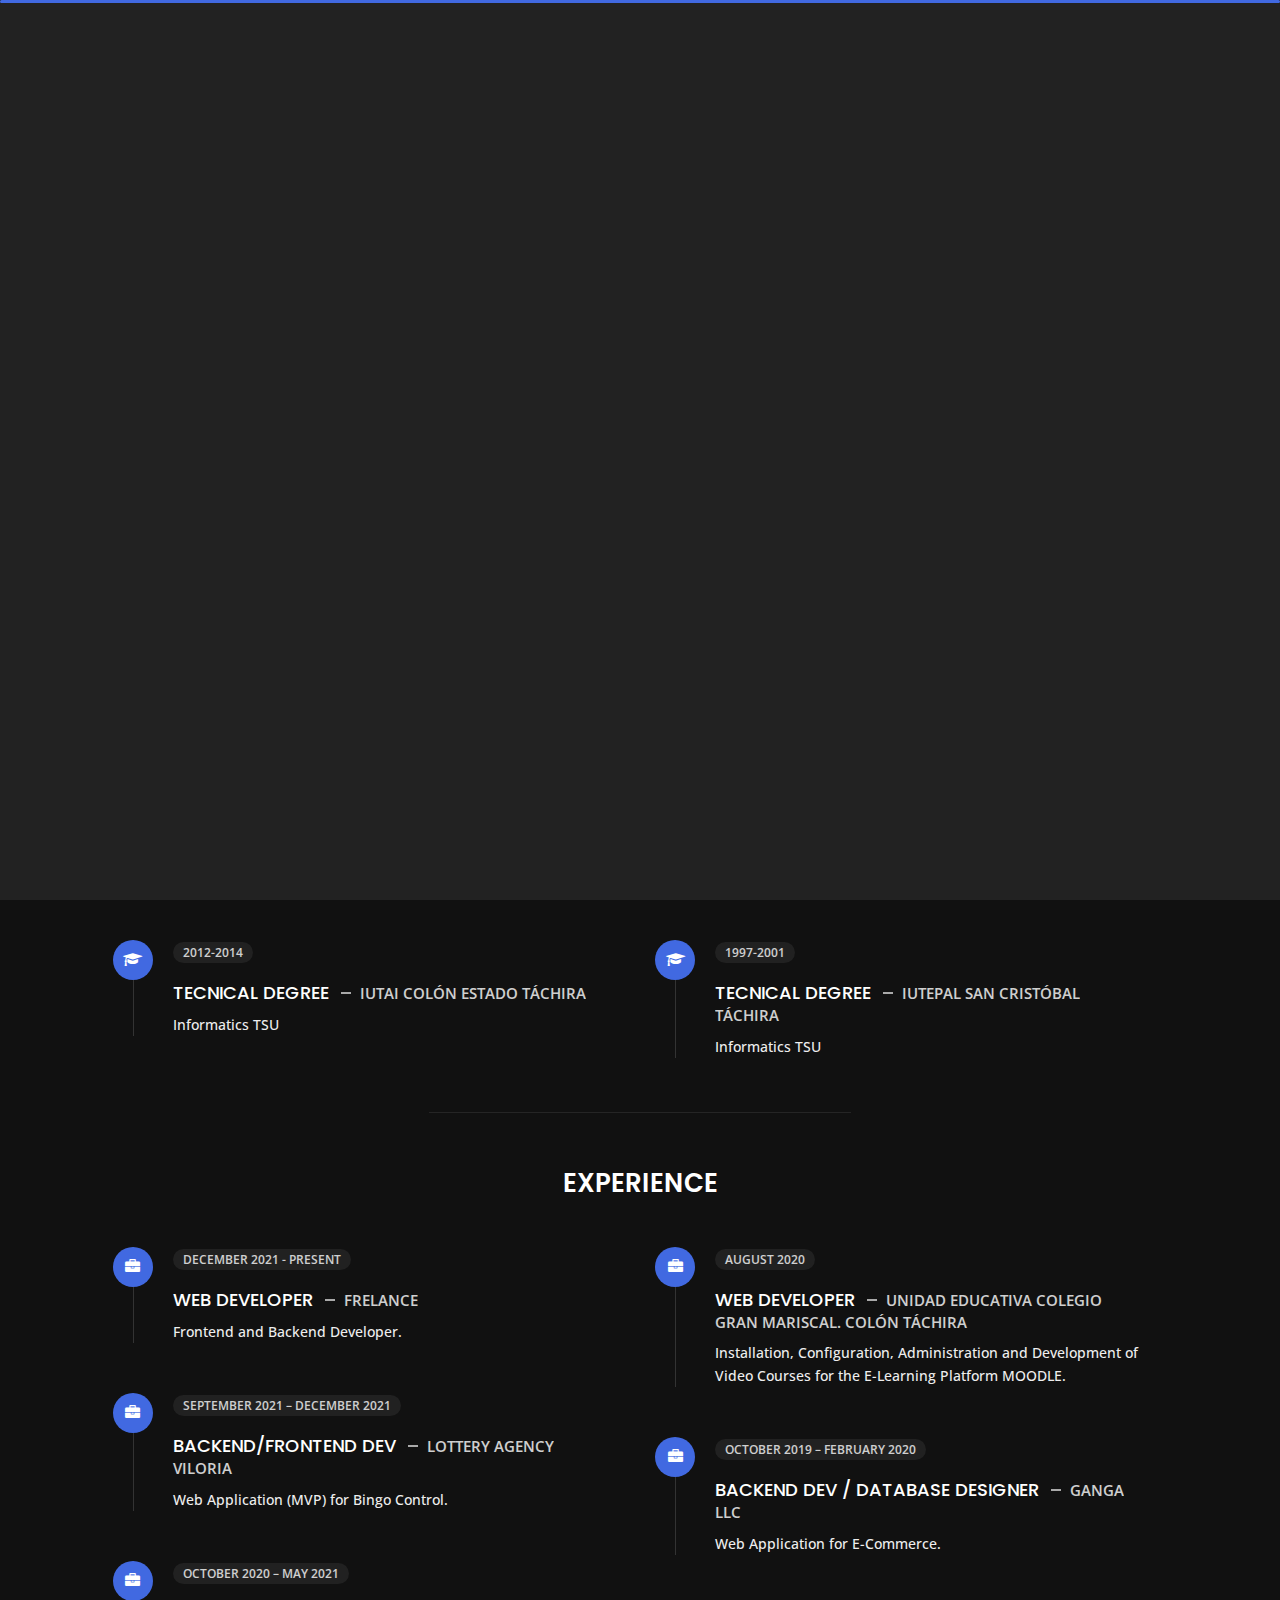
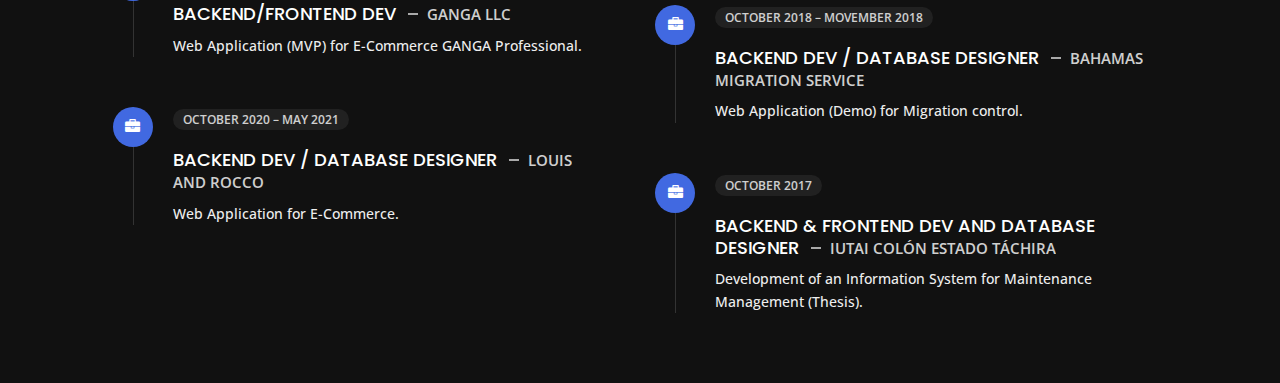
==== about.html @ 2b56df0b "added skills.html" ====
<!DOCTYPE html>
<html lang="en">
  <head>
    <meta charset="utf-8" />
    <title>About Personal Portfolio</title>
    <meta name="viewport" content="width=device-width, initial-scale=1" />

    <!-- Template Google Fonts -->
    <link
      href="https://fonts.googleapis.com/css?family=Poppins:400,400i,500,500i,600,600i,700,700i,800,800i,900,900i"
      rel="stylesheet"
    />
    <link
      href="https://fonts.googleapis.com/css?family=Open+Sans:300,400,400i,600,600i,700"
      rel="stylesheet"
    />

    <!-- Template CSS Files -->
    <link href="css/bootstrap.min.css" rel="stylesheet" />
    <link href="css/preloader.min.css" rel="stylesheet" />
    <link href="css/circle.css" rel="stylesheet" />
    <link href="css/font-awesome.min.css" rel="stylesheet" />
    <link href="css/fm.revealator.jquery.min.css" rel="stylesheet" />
    <link href="css/style.css" rel="stylesheet" />

    <!-- CSS Skin File -->
    <link href="css/skins/blue.css" rel="stylesheet" />

    <!-- Modernizr JS File -->
    <script src="js/modernizr.custom.js"></script>
  </head>

  <body class="about">
    <!-- Header Starts -->
    <header class="header" id="navbar-collapse-toggle">
      <!-- Fixed Navigation Starts -->
      <ul
        class="icon-menu d-none d-lg-block revealator-slideup revealator-once revealator-delay1"
      >
        <li class="icon-box">
          <i class="fa fa-home"></i>
          <a href="index.html">
            <h2>Home</h2>
          </a>
        </li>
        <li class="icon-box active">
          <i class="fa fa-user"></i>
          <a href="about.html">
            <h2>About</h2>
          </a>
        </li>
        <li class="icon-box">
          <i class="fa fa-wrench"></i>
          <a href="/skills.html">
            <h2>Skills</h2>
          </a>
        </li>
        <li class="icon-box">
          <i class="fa fa-briefcase"></i>
          <a href="portfolio.html">
            <h2>Portfolio</h2>
          </a>
        </li>
        <li class="icon-box">
          <i class="fa fa-envelope-open"></i>
          <a href="contact.html">
            <h2>Contact</h2>
          </a>
        </li>
      </ul>
      <!-- Fixed Navigation Ends -->

      <!-- Mobile Menu Starts -->
      <nav role="navigation" class="d-block d-lg-none">
        <div id="menuToggle">
          <input type="checkbox" />
          <span></span>
          <span></span>
          <span></span>
          <ul class="list-unstyled" id="menu">
            <li>
              <a href="index.html"
                ><i class="fa fa-home"></i><span>Home</span></a
              >
            </li>
            <li class="active">
              <a href="about.html"
                ><i class="fa fa-user"></i><span>About</span></a
              >
            </li>
            <li>
              <a href="portfolio.html"
                ><i class="fa fa-folder-open"></i><span>Portfolio</span></a
              >
            </li>
            <li>
              <a href="contact.html"
                ><i class="fa fa-envelope-open"></i><span>Contact</span></a
              >
            </li>
          </ul>
        </div>
      </nav>
      <!-- Mobile Menu Ends -->
    </header>
    <!-- Header Ends -->

    <!-- Page Title Starts -->
    <section
      class="title-section text-left text-sm-center revealator-slideup revealator-once revealator-delay1"
    >
      <h1>ABOUT <span>ME</span></h1>
      <span class="title-bg">Resume</span>
    </section>
    <!-- Page Title Ends -->

    <!-- Main Content Starts -->
    <section
      class="main-content revealator-slideup revealator-once revealator-delay1"
    >
      <div class="container">
        <div class="row">
          <!-- Personal Info Starts -->
          <div class="col-12 col-lg-5 col-xl-6">
            <div class="row">
              <div class="col-12">
                <h3 class="text-uppercase custom-title mb-0 ft-wt-600">
                  personal info
                </h3>
              </div>
              <div class="col-12 d-block d-sm-none">
                <img
                  src="img/img-mobile.jpg"
                  class="img-fluid main-img-mobile"
                  alt="my picture"
                />
              </div>
              <div class="col-6">
                <ul class="about-list list-unstyled open-sans-font">
                  <li>
                    <span class="title">first name :</span>
                    <span
                      class="value d-block d-sm-inline-block d-lg-block d-xl-inline-block"
                      >Nelson</span
                    >
                  </li>
                  <li>
                    <span class="title">last name :</span>
                    <span
                      class="value d-block d-sm-inline-block d-lg-block d-xl-inline-block"
                      >Cadenas</span
                    >
                  </li>
                  <li>
                    <span class="title">Age :</span>
                    <span
                      class="value d-block d-sm-inline-block d-lg-block d-xl-inline-block"
                      >43 Years</span
                    >
                  </li>
                  <li>
                    <span class="title">Nationality :</span>
                    <span
                      class="value d-block d-sm-inline-block d-lg-block d-xl-inline-block"
                      >Venezuelan</span
                    >
                  </li>
                  <li>
                    <span class="title">Freelance :</span>
                    <span
                      class="value d-block d-sm-inline-block d-lg-block d-xl-inline-block"
                      >Available</span
                    >
                  </li>
                </ul>
              </div>
              <div class="col-6">
                <ul class="about-list list-unstyled open-sans-font">
                  <li>
                    <span class="title">Address :</span>
                    <span
                      class="value d-block d-sm-inline-block d-lg-block d-xl-inline-block"
                      >Colón Táchira</span
                    >
                  </li>
                  <li>
                    <span class="title">phone :</span>
                    <span
                      class="value d-block d-sm-inline-block d-lg-block d-xl-inline-block"
                      >+584247728665</span
                    >
                  </li>
                  <li>
                    <span class="title">Email :</span>
                    <span
                      class="value d-block d-sm-inline-block d-lg-block d-xl-inline-block"
                      >nca1478@gmail.com</span
                    >
                  </li>
                  <li>
                    <span class="title">Whatsapp :</span>
                    <span
                      class="value d-block d-sm-inline-block d-lg-block d-xl-inline-block"
                    >
                      <a href="https://wa.me/584247728665" target="_blank"
                        >My number</a
                      >
                    </span>
                  </li>
                  <li>
                    <span class="title">languages :</span>
                    <span
                      class="value d-block d-sm-inline-block d-lg-block d-xl-inline-block"
                      >Spanish, English</span
                    >
                  </li>
                </ul>
              </div>
              <div class="col-12 mt-3">
                <a href="#" class="btn btn-download">Download CV</a>
              </div>
            </div>
          </div>
          <!-- Personal Info Ends -->

          <!-- Boxes Starts -->
          <div class="col-12 col-lg-7 col-xl-6 mt-5 mt-lg-0">
            <div class="row">
              <div class="col-6">
                <div class="box-stats with-margin">
                  <h3 class="poppins-font position-relative">4</h3>
                  <p
                    class="open-sans-font m-0 position-relative text-uppercase"
                  >
                    years of <span class="d-block">experience</span>
                  </p>
                </div>
              </div>
              <div class="col-6">
                <div class="box-stats with-margin">
                  <h3 class="poppins-font position-relative">7</h3>
                  <p
                    class="open-sans-font m-0 position-relative text-uppercase"
                  >
                    completed <span class="d-block">projects</span>
                  </p>
                </div>
              </div>
              <div class="col-6">
                <div class="box-stats">
                  <h3 class="poppins-font position-relative">6</h3>
                  <p
                    class="open-sans-font m-0 position-relative text-uppercase"
                  >
                    Happy<span class="d-block">customers</span>
                  </p>
                </div>
              </div>
              <div class="col-6">
                <div class="box-stats">
                  <h3 class="poppins-font position-relative">19</h3>
                  <p
                    class="open-sans-font m-0 position-relative text-uppercase"
                  >
                    approved <span class="d-block">courses</span>
                  </p>
                </div>
              </div>
            </div>
          </div>
          <!-- Boxes Ends -->
        </div>

        <hr class="separator" />

        <!-- Education Starts -->
        <div class="row">
          <div class="col-12">
            <h3
              class="text-uppercase pb-5 mb-0 text-left text-sm-center custom-title ft-wt-600"
            >
              Education
            </h3>
          </div>
          <div class="col-lg-6 m-15px-tb">
            <div class="resume-box">
              <ul>
                <li>
                  <div class="icon">
                    <i class="fa fa-graduation-cap"></i>
                  </div>
                  <span class="time open-sans-font text-uppercase"
                    >2015-2017</span
                  >
                  <h5 class="poppins-font text-uppercase">
                    Engineering Degree
                    <span class="place open-sans-font"
                      >IUTAI Colón Estado Táchira</span
                    >
                  </h5>
                  <p class="open-sans-font">Informatics Engineer</p>
                </li>
                <li>
                  <div class="icon">
                    <i class="fa fa-graduation-cap"></i>
                  </div>
                  <span class="time open-sans-font text-uppercase"
                    >2012-2014</span
                  >
                  <h5 class="poppins-font text-uppercase">
                    Tecnical Degree
                    <span class="place open-sans-font"
                      >IUTAI Colón Estado Táchira</span
                    >
                  </h5>
                  <p class="open-sans-font">Informatics TSU</p>
                </li>
              </ul>
            </div>
          </div>
          <div class="col-lg-6 m-15px-tb">
            <div class="resume-box">
              <ul>
                <li>
                  <div class="icon">
                    <i class="fa fa-briefcase"></i>
                  </div>
                  <span class="time open-sans-font text-uppercase"
                    >2002 - 2004</span
                  >
                  <h5 class="poppins-font text-uppercase">
                    Engineering Degree
                    <span class="place open-sans-font"
                      >Universidad Nacional Abierta. San Cristóbal</span
                    >
                  </h5>
                  <p class="open-sans-font">4 semesters approved</p>
                </li>
                <li>
                  <div class="icon">
                    <i class="fa fa-graduation-cap"></i>
                  </div>
                  <span class="time open-sans-font text-uppercase"
                    >1997-2001</span
                  >
                  <h5 class="poppins-font text-uppercase">
                    Tecnical Degree
                    <span class="place open-sans-font"
                      >IUTEPAL San Cristóbal Táchira</span
                    >
                  </h5>
                  <p class="open-sans-font">Informatics TSU</p>
                </li>
              </ul>
            </div>
          </div>
        </div>
        <!-- Education Ends -->

        <hr class="separator mt-1" />

        <!-- Experience Starts -->
        <div class="row">
          <div class="col-12">
            <h3
              class="text-uppercase pb-5 mb-0 text-left text-sm-center custom-title ft-wt-600"
            >
              Experience
            </h3>
          </div>
          <div class="col-lg-6 m-15px-tb">
            <div class="resume-box">
              <ul>
                <li>
                  <div class="icon">
                    <i class="fa fa-briefcase"></i>
                  </div>
                  <span class="time open-sans-font text-uppercase"
                    >December 2021 - Present</span
                  >
                  <h5 class="poppins-font text-uppercase">
                    Web Developer
                    <span class="place open-sans-font">Frelance</span>
                  </h5>
                  <p class="open-sans-font">Frontend and Backend Developer.</p>
                </li>
                <li>
                  <div class="icon">
                    <i class="fa fa-briefcase"></i>
                  </div>
                  <span class="time open-sans-font text-uppercase"
                    >September 2021 – December 2021</span
                  >
                  <h5 class="poppins-font text-uppercase">
                    Backend/Frontend Dev
                    <span class="place open-sans-font"
                      >Lottery Agency Viloria</span
                    >
                  </h5>
                  <p class="open-sans-font">
                    Web Application (MVP) for Bingo Control.
                  </p>
                </li>
                <li>
                  <div class="icon">
                    <i class="fa fa-briefcase"></i>
                  </div>
                  <span class="time open-sans-font text-uppercase"
                    >October 2020 – May 2021</span
                  >
                  <h5 class="poppins-font text-uppercase">
                    Backend/Frontend Dev
                    <span class="place open-sans-font">Ganga LLC</span>
                  </h5>
                  <p class="open-sans-font">
                    Web Application (MVP) for E-Commerce GANGA Professional.
                  </p>
                </li>
                <li>
                  <div class="icon">
                    <i class="fa fa-briefcase"></i>
                  </div>
                  <span class="time open-sans-font text-uppercase"
                    >October 2020 – May 2021</span
                  >
                  <h5 class="poppins-font text-uppercase">
                    Backend Dev / Database Designer
                    <span class="place open-sans-font">Louis and Rocco</span>
                  </h5>
                  <p class="open-sans-font">Web Application for E-Commerce.</p>
                </li>
              </ul>
            </div>
          </div>
          <div class="col-lg-6 m-15px-tb">
            <div class="resume-box">
              <ul>
                <li>
                  <div class="icon">
                    <i class="fa fa-briefcase"></i>
                  </div>
                  <span class="time open-sans-font text-uppercase"
                    >August 2020</span
                  >
                  <h5 class="poppins-font text-uppercase">
                    Web Developer
                    <span class="place open-sans-font"
                      >Unidad Educativa Colegio Gran Mariscal. Colón
                      Táchira</span
                    >
                  </h5>
                  <p class="open-sans-font">
                    Installation, Configuration, Administration and Development
                    of Video Courses for the E-Learning Platform MOODLE.
                  </p>
                </li>

                <li>
                  <div class="icon">
                    <i class="fa fa-briefcase"></i>
                  </div>
                  <span class="time open-sans-font text-uppercase"
                    >October 2019 – February 2020</span
                  >
                  <h5 class="poppins-font text-uppercase">
                    Backend Dev / Database Designer
                    <span class="place open-sans-font">Ganga LLC</span>
                  </h5>
                  <p class="open-sans-font">Web Application for E-Commerce.</p>
                </li>
                <li>
                  <div class="icon">
                    <i class="fa fa-briefcase"></i>
                  </div>
                  <span class="time open-sans-font text-uppercase"
                    >October 2018 – Movember 2018</span
                  >
                  <h5 class="poppins-font text-uppercase">
                    Backend Dev / Database Designer
                    <span class="place open-sans-font">
                      Bahamas Migration Service</span
                    >
                  </h5>
                  <p class="open-sans-font">
                    Web Application (Demo) for Migration control.
                  </p>
                </li>
                <li>
                  <div class="icon">
                    <i class="fa fa-briefcase"></i>
                  </div>
                  <span class="time open-sans-font text-uppercase"
                    >October 2017</span
                  >
                  <h5 class="poppins-font text-uppercase">
                    Backend & Frontend Dev and Database Designer
                    <span class="place open-sans-font">
                      IUTAI Colón Estado Táchira</span
                    >
                  </h5>
                  <p class="open-sans-font">
                    Development of an Information System for Maintenance
                    Management (Thesis).
                  </p>
                </li>
              </ul>
            </div>
          </div>
        </div>
        <!-- Experience Ends -->
      </div>
    </section>
    <!-- Main Content Ends -->

    <!-- Template JS Files -->
    <script src="js/jquery-3.5.0.min.js"></script>
    <script src="js/styleswitcher.js"></script>
    <script src="js/preloader.min.js"></script>
    <script src="js/fm.revealator.jquery.min.js"></script>
    <script src="js/imagesloaded.pkgd.min.js"></script>
    <script src="js/masonry.pkgd.min.js"></script>
    <script src="js/classie.js"></script>
    <script src="js/cbpGridGallery.js"></script>
    <script src="js/jquery.hoverdir.js"></script>
    <script src="js/popper.min.js"></script>
    <script src="js/bootstrap.js"></script>
    <script src="js/custom.js"></script>
  </body>
</html>
---- css/preloader.min.css ----
.preloader{position:fixed;top:0;right:0;bottom:0;left:0;background-color:#111;transform-origin:bottom;z-index:111111}.preloader .black_wall{height:100%;background-color:#222;transform-origin:top;animation:preloader_slide 0.5s ease-in-out 0s 1 normal both}.preloader .loader{width:100%;height:3px;position:absolute;border-radius:2px;top:0;right:0;left:0;margin:auto;background-color:#FFC41F;transform-origin:left;animation:loader_running 3s ease-in-out 1s infinite normal both}.preloader.off{animation:preloader_slide 0.5s ease-in-out 0s 1 reverse both}@keyframes loader_running{0%{transform:scaleX(0);transform-origin:left}49%{transform:scaleX(1);transform-origin:left}50%{transform:scaleX(1);transform-origin:right}100%{transform-origin:right;transform:scaleX(0)}}@keyframes preloader_slide{from{transform:scaleY(0)}to{transform:scaleY(1)}}
---- css/circle.css ----
.rect-auto,
.c100.p51 .slice,
.c100.p52 .slice,
.c100.p53 .slice,
.c100.p54 .slice,
.c100.p55 .slice,
.c100.p56 .slice,
.c100.p57 .slice,
.c100.p58 .slice,
.c100.p59 .slice,
.c100.p60 .slice,
.c100.p61 .slice,
.c100.p62 .slice,
.c100.p63 .slice,
.c100.p64 .slice,
.c100.p65 .slice,
.c100.p66 .slice,
.c100.p67 .slice,
.c100.p68 .slice,
.c100.p69 .slice,
.c100.p70 .slice,
.c100.p71 .slice,
.c100.p72 .slice,
.c100.p73 .slice,
.c100.p74 .slice,
.c100.p75 .slice,
.c100.p76 .slice,
.c100.p77 .slice,
.c100.p78 .slice,
.c100.p79 .slice,
.c100.p80 .slice,
.c100.p81 .slice,
.c100.p82 .slice,
.c100.p83 .slice,
.c100.p84 .slice,
.c100.p85 .slice,
.c100.p86 .slice,
.c100.p87 .slice,
.c100.p88 .slice,
.c100.p89 .slice,
.c100.p90 .slice,
.c100.p91 .slice,
.c100.p92 .slice,
.c100.p93 .slice,
.c100.p94 .slice,
.c100.p95 .slice,
.c100.p96 .slice,
.c100.p97 .slice,
.c100.p98 .slice,
.c100.p99 .slice,
.c100.p100 .slice {
  clip: rect(auto, auto, auto, auto);
}
.pie,
.c100 .bar,
.c100.p51 .fill,
.c100.p52 .fill,
.c100.p53 .fill,
.c100.p54 .fill,
.c100.p55 .fill,
.c100.p56 .fill,
.c100.p57 .fill,
.c100.p58 .fill,
.c100.p59 .fill,
.c100.p60 .fill,
.c100.p61 .fill,
.c100.p62 .fill,
.c100.p63 .fill,
.c100.p64 .fill,
.c100.p65 .fill,
.c100.p66 .fill,
.c100.p67 .fill,
.c100.p68 .fill,
.c100.p69 .fill,
.c100.p70 .fill,
.c100.p71 .fill,
.c100.p72 .fill,
.c100.p73 .fill,
.c100.p74 .fill,
.c100.p75 .fill,
.c100.p76 .fill,
.c100.p77 .fill,
.c100.p78 .fill,
.c100.p79 .fill,
.c100.p80 .fill,
.c100.p81 .fill,
.c100.p82 .fill,
.c100.p83 .fill,
.c100.p84 .fill,
.c100.p85 .fill,
.c100.p86 .fill,
.c100.p87 .fill,
.c100.p88 .fill,
.c100.p89 .fill,
.c100.p90 .fill,
.c100.p91 .fill,
.c100.p92 .fill,
.c100.p93 .fill,
.c100.p94 .fill,
.c100.p95 .fill,
.c100.p96 .fill,
.c100.p97 .fill,
.c100.p98 .fill,
.c100.p99 .fill,
.c100.p100 .fill {
  position: absolute;
  border: 0.08em solid #307bbb;
  width: 0.84em;
  height: 0.84em;
  clip: rect(0em, 0.5em, 1em, 0em);
  border-radius: 50%;
  -webkit-transform: rotate(0deg);
  -moz-transform: rotate(0deg);
  -ms-transform: rotate(0deg);
  -o-transform: rotate(0deg);
  transform: rotate(0deg);
}
.pie-fill,
.c100.p51 .bar:after,
.c100.p51 .fill,
.c100.p52 .bar:after,
.c100.p52 .fill,
.c100.p53 .bar:after,
.c100.p53 .fill,
.c100.p54 .bar:after,
.c100.p54 .fill,
.c100.p55 .bar:after,
.c100.p55 .fill,
.c100.p56 .bar:after,
.c100.p56 .fill,
.c100.p57 .bar:after,
.c100.p57 .fill,
.c100.p58 .bar:after,
.c100.p58 .fill,
.c100.p59 .bar:after,
.c100.p59 .fill,
.c100.p60 .bar:after,
.c100.p60 .fill,
.c100.p61 .bar:after,
.c100.p61 .fill,
.c100.p62 .bar:after,
.c100.p62 .fill,
.c100.p63 .bar:after,
.c100.p63 .fill,
.c100.p64 .bar:after,
.c100.p64 .fill,
.c100.p65 .bar:after,
.c100.p65 .fill,
.c100.p66 .bar:after,
.c100.p66 .fill,
.c100.p67 .bar:after,
.c100.p67 .fill,
.c100.p68 .bar:after,
.c100.p68 .fill,
.c100.p69 .bar:after,
.c100.p69 .fill,
.c100.p70 .bar:after,
.c100.p70 .fill,
.c100.p71 .bar:after,
.c100.p71 .fill,
.c100.p72 .bar:after,
.c100.p72 .fill,
.c100.p73 .bar:after,
.c100.p73 .fill,
.c100.p74 .bar:after,
.c100.p74 .fill,
.c100.p75 .bar:after,
.c100.p75 .fill,
.c100.p76 .bar:after,
.c100.p76 .fill,
.c100.p77 .bar:after,
.c100.p77 .fill,
.c100.p78 .bar:after,
.c100.p78 .fill,
.c100.p79 .bar:after,
.c100.p79 .fill,
.c100.p80 .bar:after,
.c100.p80 .fill,
.c100.p81 .bar:after,
.c100.p81 .fill,
.c100.p82 .bar:after,
.c100.p82 .fill,
.c100.p83 .bar:after,
.c100.p83 .fill,
.c100.p84 .bar:after,
.c100.p84 .fill,
.c100.p85 .bar:after,
.c100.p85 .fill,
.c100.p86 .bar:after,
.c100.p86 .fill,
.c100.p87 .bar:after,
.c100.p87 .fill,
.c100.p88 .bar:after,
.c100.p88 .fill,
.c100.p89 .bar:after,
.c100.p89 .fill,
.c100.p90 .bar:after,
.c100.p90 .fill,
.c100.p91 .bar:after,
.c100.p91 .fill,
.c100.p92 .bar:after,
.c100.p92 .fill,
.c100.p93 .bar:after,
.c100.p93 .fill,
.c100.p94 .bar:after,
.c100.p94 .fill,
.c100.p95 .bar:after,
.c100.p95 .fill,
.c100.p96 .bar:after,
.c100.p96 .fill,
.c100.p97 .bar:after,
.c100.p97 .fill,
.c100.p98 .bar:after,
.c100.p98 .fill,
.c100.p99 .bar:after,
.c100.p99 .fill,
.c100.p100 .bar:after,
.c100.p100 .fill {
  -webkit-transform: rotate(180deg);
  -moz-transform: rotate(180deg);
  -ms-transform: rotate(180deg);
  -o-transform: rotate(180deg);
  transform: rotate(180deg);
}
.c100 {
  position: relative;
  font-size: 120px;
  width: 1em;
  height: 1em;
  border-radius: 50%;
  float: left;
  margin: 0 0.1em 0.1em 0;
  background-color: #cccccc;
}
.c100 *,
.c100 *:before,
.c100 *:after {
  -webkit-box-sizing: content-box;
  -moz-box-sizing: content-box;
  box-sizing: content-box;
}
.c100.center {
  float: none;
  margin: 0 auto;
}
.c100.big {
  font-size: 240px;
}
.c100.small {
  font-size: 80px;
}
.c100 > span {
  position: absolute;
  width: 100%;
  z-index: 1;
  left: 0;
  top: 0;
  width: 5em;
  line-height: 5em;
  font-size: 0.2em;
  color: #cccccc;
  display: block;
  text-align: center;
  white-space: nowrap;
  -webkit-transition-property: all;
  -moz-transition-property: all;
  -o-transition-property: all;
  transition-property: all;
  -webkit-transition-duration: 0.2s;
  -moz-transition-duration: 0.2s;
  -o-transition-duration: 0.2s;
  transition-duration: 0.2s;
  -webkit-transition-timing-function: ease-out;
  -moz-transition-timing-function: ease-out;
  -o-transition-timing-function: ease-out;
  transition-timing-function: ease-out;
}
.c100:after {
  position: absolute;
  top: 0.08em;
  left: 0.08em;
  display: block;
  content: " ";
  border-radius: 50%;
  background-color: #f5f5f5;
  width: 0.84em;
  height: 0.84em;
  -webkit-transition-property: all;
  -moz-transition-property: all;
  -o-transition-property: all;
  transition-property: all;
  -webkit-transition-duration: 0.2s;
  -moz-transition-duration: 0.2s;
  -o-transition-duration: 0.2s;
  transition-duration: 0.2s;
  -webkit-transition-timing-function: ease-in;
  -moz-transition-timing-function: ease-in;
  -o-transition-timing-function: ease-in;
  transition-timing-function: ease-in;
}
.c100 .slice {
  position: absolute;
  width: 1em;
  height: 1em;
  clip: rect(0em, 1em, 1em, 0.5em);
}
.c100.p1 .bar {
  -webkit-transform: rotate(3.6deg);
  -moz-transform: rotate(3.6deg);
  -ms-transform: rotate(3.6deg);
  -o-transform: rotate(3.6deg);
  transform: rotate(3.6deg);
}
.c100.p2 .bar {
  -webkit-transform: rotate(7.2deg);
  -moz-transform: rotate(7.2deg);
  -ms-transform: rotate(7.2deg);
  -o-transform: rotate(7.2deg);
  transform: rotate(7.2deg);
}
.c100.p3 .bar {
  -webkit-transform: rotate(10.8deg);
  -moz-transform: rotate(10.8deg);
  -ms-transform: rotate(10.8deg);
  -o-transform: rotate(10.8deg);
  transform: rotate(10.8deg);
}
.c100.p4 .bar {
  -webkit-transform: rotate(14.4deg);
  -moz-transform: rotate(14.4deg);
  -ms-transform: rotate(14.4deg);
  -o-transform: rotate(14.4deg);
  transform: rotate(14.4deg);
}
.c100.p5 .bar {
  -webkit-transform: rotate(18deg);
  -moz-transform: rotate(18deg);
  -ms-transform: rotate(18deg);
  -o-transform: rotate(18deg);
  transform: rotate(18deg);
}
.c100.p6 .bar {
  -webkit-transform: rotate(21.6deg);
  -moz-transform: rotate(21.6deg);
  -ms-transform: rotate(21.6deg);
  -o-transform: rotate(21.6deg);
  transform: rotate(21.6deg);
}
.c100.p7 .bar {
  -webkit-transform: rotate(25.2deg);
  -moz-transform: rotate(25.2deg);
  -ms-transform: rotate(25.2deg);
  -o-transform: rotate(25.2deg);
  transform: rotate(25.2deg);
}
.c100.p8 .bar {
  -webkit-transform: rotate(28.8deg);
  -moz-transform: rotate(28.8deg);
  -ms-transform: rotate(28.8deg);
  -o-transform: rotate(28.8deg);
  transform: rotate(28.8deg);
}
.c100.p9 .bar {
  -webkit-transform: rotate(32.4deg);
  -moz-transform: rotate(32.4deg);
  -ms-transform: rotate(32.4deg);
  -o-transform: rotate(32.4deg);
  transform: rotate(32.4deg);
}
.c100.p10 .bar {
  -webkit-transform: rotate(36deg);
  -moz-transform: rotate(36deg);
  -ms-transform: rotate(36deg);
  -o-transform: rotate(36deg);
  transform: rotate(36deg);
}
.c100.p11 .bar {
  -webkit-transform: rotate(39.6deg);
  -moz-transform: rotate(39.6deg);
  -ms-transform: rotate(39.6deg);
  -o-transform: rotate(39.6deg);
  transform: rotate(39.6deg);
}
.c100.p12 .bar {
  -webkit-transform: rotate(43.2deg);
  -moz-transform: rotate(43.2deg);
  -ms-transform: rotate(43.2deg);
  -o-transform: rotate(43.2deg);
  transform: rotate(43.2deg);
}
.c100.p13 .bar {
  -webkit-transform: rotate(46.800000000000004deg);
  -moz-transform: rotate(46.800000000000004deg);
  -ms-transform: rotate(46.800000000000004deg);
  -o-transform: rotate(46.800000000000004deg);
  transform: rotate(46.800000000000004deg);
}
.c100.p14 .bar {
  -webkit-transform: rotate(50.4deg);
  -moz-transform: rotate(50.4deg);
  -ms-transform: rotate(50.4deg);
  -o-transform: rotate(50.4deg);
  transform: rotate(50.4deg);
}
.c100.p15 .bar {
  -webkit-transform: rotate(54deg);
  -moz-transform: rotate(54deg);
  -ms-transform: rotate(54deg);
  -o-transform: rotate(54deg);
  transform: rotate(54deg);
}
.c100.p16 .bar {
  -webkit-transform: rotate(57.6deg);
  -moz-transform: rotate(57.6deg);
  -ms-transform: rotate(57.6deg);
  -o-transform: rotate(57.6deg);
  transform: rotate(57.6deg);
}
.c100.p17 .bar {
  -webkit-transform: rotate(61.2deg);
  -moz-transform: rotate(61.2deg);
  -ms-transform: rotate(61.2deg);
  -o-transform: rotate(61.2deg);
  transform: rotate(61.2deg);
}
.c100.p18 .bar {
  -webkit-transform: rotate(64.8deg);
  -moz-transform: rotate(64.8deg);
  -ms-transform: rotate(64.8deg);
  -o-transform: rotate(64.8deg);
  transform: rotate(64.8deg);
}
.c100.p19 .bar {
  -webkit-transform: rotate(68.4deg);
  -moz-transform: rotate(68.4deg);
  -ms-transform: rotate(68.4deg);
  -o-transform: rotate(68.4deg);
  transform: rotate(68.4deg);
}
.c100.p20 .bar {
  -webkit-transform: rotate(72deg);
  -moz-transform: rotate(72deg);
  -ms-transform: rotate(72deg);
  -o-transform: rotate(72deg);
  transform: rotate(72deg);
}
.c100.p21 .bar {
  -webkit-transform: rotate(75.60000000000001deg);
  -moz-transform: rotate(75.60000000000001deg);
  -ms-transform: rotate(75.60000000000001deg);
  -o-transform: rotate(75.60000000000001deg);
  transform: rotate(75.60000000000001deg);
}
.c100.p22 .bar {
  -webkit-transform: rotate(79.2deg);
  -moz-transform: rotate(79.2deg);
  -ms-transform: rotate(79.2deg);
  -o-transform: rotate(79.2deg);
  transform: rotate(79.2deg);
}
.c100.p23 .bar {
  -webkit-transform: rotate(82.8deg);
  -moz-transform: rotate(82.8deg);
  -ms-transform: rotate(82.8deg);
  -o-transform: rotate(82.8deg);
  transform: rotate(82.8deg);
}
.c100.p24 .bar {
  -webkit-transform: rotate(86.4deg);
  -moz-transform: rotate(86.4deg);
  -ms-transform: rotate(86.4deg);
  -o-transform: rotate(86.4deg);
  transform: rotate(86.4deg);
}
.c100.p25 .bar {
  -webkit-transform: rotate(90deg);
  -moz-transform: rotate(90deg);
  -ms-transform: rotate(90deg);
  -o-transform: rotate(90deg);
  transform: rotate(90deg);
}
.c100.p26 .bar {
  -webkit-transform: rotate(93.60000000000001deg);
  -moz-transform: rotate(93.60000000000001deg);
  -ms-transform: rotate(93.60000000000001deg);
  -o-transform: rotate(93.60000000000001deg);
  transform: rotate(93.60000000000001deg);
}
.c100.p27 .bar {
  -webkit-transform: rotate(97.2deg);
  -moz-transform: rotate(97.2deg);
  -ms-transform: rotate(97.2deg);
  -o-transform: rotate(97.2deg);
  transform: rotate(97.2deg);
}
.c100.p28 .bar {
  -webkit-transform: rotate(100.8deg);
  -moz-transform: rotate(100.8deg);
  -ms-transform: rotate(100.8deg);
  -o-transform: rotate(100.8deg);
  transform: rotate(100.8deg);
}
.c100.p29 .bar {
  -webkit-transform: rotate(104.4deg);
  -moz-transform: rotate(104.4deg);
  -ms-transform: rotate(104.4deg);
  -o-transform: rotate(104.4deg);
  transform: rotate(104.4deg);
}
.c100.p30 .bar {
  -webkit-transform: rotate(108deg);
  -moz-transform: rotate(108deg);
  -ms-transform: rotate(108deg);
  -o-transform: rotate(108deg);
  transform: rotate(108deg);
}
.c100.p31 .bar {
  -webkit-transform: rotate(111.60000000000001deg);
  -moz-transform: rotate(111.60000000000001deg);
  -ms-transform: rotate(111.60000000000001deg);
  -o-transform: rotate(111.60000000000001deg);
  transform: rotate(111.60000000000001deg);
}
.c100.p32 .bar {
  -webkit-transform: rotate(115.2deg);
  -moz-transform: rotate(115.2deg);
  -ms-transform: rotate(115.2deg);
  -o-transform: rotate(115.2deg);
  transform: rotate(115.2deg);
}
.c100.p33 .bar {
  -webkit-transform: rotate(118.8deg);
  -moz-transform: rotate(118.8deg);
  -ms-transform: rotate(118.8deg);
  -o-transform: rotate(118.8deg);
  transform: rotate(118.8deg);
}
.c100.p34 .bar {
  -webkit-transform: rotate(122.4deg);
  -moz-transform: rotate(122.4deg);
  -ms-transform: rotate(122.4deg);
  -o-transform: rotate(122.4deg);
  transform: rotate(122.4deg);
}
.c100.p35 .bar {
  -webkit-transform: rotate(126deg);
  -moz-transform: rotate(126deg);
  -ms-transform: rotate(126deg);
  -o-transform: rotate(126deg);
  transform: rotate(126deg);
}
.c100.p36 .bar {
  -webkit-transform: rotate(129.6deg);
  -moz-transform: rotate(129.6deg);
  -ms-transform: rotate(129.6deg);
  -o-transform: rotate(129.6deg);
  transform: rotate(129.6deg);
}
.c100.p37 .bar {
  -webkit-transform: rotate(133.20000000000002deg);
  -moz-transform: rotate(133.20000000000002deg);
  -ms-transform: rotate(133.20000000000002deg);
  -o-transform: rotate(133.20000000000002deg);
  transform: rotate(133.20000000000002deg);
}
.c100.p38 .bar {
  -webkit-transform: rotate(136.8deg);
  -moz-transform: rotate(136.8deg);
  -ms-transform: rotate(136.8deg);
  -o-transform: rotate(136.8deg);
  transform: rotate(136.8deg);
}
.c100.p39 .bar {
  -webkit-transform: rotate(140.4deg);
  -moz-transform: rotate(140.4deg);
  -ms-transform: rotate(140.4deg);
  -o-transform: rotate(140.4deg);
  transform: rotate(140.4deg);
}
.c100.p40 .bar {
  -webkit-transform: rotate(144deg);
  -moz-transform: rotate(144deg);
  -ms-transform: rotate(144deg);
  -o-transform: rotate(144deg);
  transform: rotate(144deg);
}
.c100.p41 .bar {
  -webkit-transform: rotate(147.6deg);
  -moz-transform: rotate(147.6deg);
  -ms-transform: rotate(147.6deg);
  -o-transform: rotate(147.6deg);
  transform: rotate(147.6deg);
}
.c100.p42 .bar {
  -webkit-transform: rotate(151.20000000000002deg);
  -moz-transform: rotate(151.20000000000002deg);
  -ms-transform: rotate(151.20000000000002deg);
  -o-transform: rotate(151.20000000000002deg);
  transform: rotate(151.20000000000002deg);
}
.c100.p43 .bar {
  -webkit-transform: rotate(154.8deg);
  -moz-transform: rotate(154.8deg);
  -ms-transform: rotate(154.8deg);
  -o-transform: rotate(154.8deg);
  transform: rotate(154.8deg);
}
.c100.p44 .bar {
  -webkit-transform: rotate(158.4deg);
  -moz-transform: rotate(158.4deg);
  -ms-transform: rotate(158.4deg);
  -o-transform: rotate(158.4deg);
  transform: rotate(158.4deg);
}
.c100.p45 .bar {
  -webkit-transform: rotate(162deg);
  -moz-transform: rotate(162deg);
  -ms-transform: rotate(162deg);
  -o-transform: rotate(162deg);
  transform: rotate(162deg);
}
.c100.p46 .bar {
  -webkit-transform: rotate(165.6deg);
  -moz-transform: rotate(165.6deg);
  -ms-transform: rotate(165.6deg);
  -o-transform: rotate(165.6deg);
  transform: rotate(165.6deg);
}
.c100.p47 .bar {
  -webkit-transform: rotate(169.20000000000002deg);
  -moz-transform: rotate(169.20000000000002deg);
  -ms-transform: rotate(169.20000000000002deg);
  -o-transform: rotate(169.20000000000002deg);
  transform: rotate(169.20000000000002deg);
}
.c100.p48 .bar {
  -webkit-transform: rotate(172.8deg);
  -moz-transform: rotate(172.8deg);
  -ms-transform: rotate(172.8deg);
  -o-transform: rotate(172.8deg);
  transform: rotate(172.8deg);
}
.c100.p49 .bar {
  -webkit-transform: rotate(176.4deg);
  -moz-transform: rotate(176.4deg);
  -ms-transform: rotate(176.4deg);
  -o-transform: rotate(176.4deg);
  transform: rotate(176.4deg);
}
.c100.p50 .bar {
  -webkit-transform: rotate(180deg);
  -moz-transform: rotate(180deg);
  -ms-transform: rotate(180deg);
  -o-transform: rotate(180deg);
  transform: rotate(180deg);
}
.c100.p51 .bar {
  -webkit-transform: rotate(183.6deg);
  -moz-transform: rotate(183.6deg);
  -ms-transform: rotate(183.6deg);
  -o-transform: rotate(183.6deg);
  transform: rotate(183.6deg);
}
.c100.p52 .bar {
  -webkit-transform: rotate(187.20000000000002deg);
  -moz-transform: rotate(187.20000000000002deg);
  -ms-transform: rotate(187.20000000000002deg);
  -o-transform: rotate(187.20000000000002deg);
  transform: rotate(187.20000000000002deg);
}
.c100.p53 .bar {
  -webkit-transform: rotate(190.8deg);
  -moz-transform: rotate(190.8deg);
  -ms-transform: rotate(190.8deg);
  -o-transform: rotate(190.8deg);
  transform: rotate(190.8deg);
}
.c100.p54 .bar {
  -webkit-transform: rotate(194.4deg);
  -moz-transform: rotate(194.4deg);
  -ms-transform: rotate(194.4deg);
  -o-transform: rotate(194.4deg);
  transform: rotate(194.4deg);
}
.c100.p55 .bar {
  -webkit-transform: rotate(198deg);
  -moz-transform: rotate(198deg);
  -ms-transform: rotate(198deg);
  -o-transform: rotate(198deg);
  transform: rotate(198deg);
}
.c100.p56 .bar {
  -webkit-transform: rotate(201.6deg);
  -moz-transform: rotate(201.6deg);
  -ms-transform: rotate(201.6deg);
  -o-transform: rotate(201.6deg);
  transform: rotate(201.6deg);
}
.c100.p57 .bar {
  -webkit-transform: rotate(205.20000000000002deg);
  -moz-transform: rotate(205.20000000000002deg);
  -ms-transform: rotate(205.20000000000002deg);
  -o-transform: rotate(205.20000000000002deg);
  transform: rotate(205.20000000000002deg);
}
.c100.p58 .bar {
  -webkit-transform: rotate(208.8deg);
  -moz-transform: rotate(208.8deg);
  -ms-transform: rotate(208.8deg);
  -o-transform: rotate(208.8deg);
  transform: rotate(208.8deg);
}
.c100.p59 .bar {
  -webkit-transform: rotate(212.4deg);
  -moz-transform: rotate(212.4deg);
  -ms-transform: rotate(212.4deg);
  -o-transform: rotate(212.4deg);
  transform: rotate(212.4deg);
}
.c100.p60 .bar {
  -webkit-transform: rotate(216deg);
  -moz-transform: rotate(216deg);
  -ms-transform: rotate(216deg);
  -o-transform: rotate(216deg);
  transform: rotate(216deg);
}
.c100.p61 .bar {
  -webkit-transform: rotate(219.6deg);
  -moz-transform: rotate(219.6deg);
  -ms-transform: rotate(219.6deg);
  -o-transform: rotate(219.6deg);
  transform: rotate(219.6deg);
}
.c100.p62 .bar {
  -webkit-transform: rotate(223.20000000000002deg);
  -moz-transform: rotate(223.20000000000002deg);
  -ms-transform: rotate(223.20000000000002deg);
  -o-transform: rotate(223.20000000000002deg);
  transform: rotate(223.20000000000002deg);
}
.c100.p63 .bar {
  -webkit-transform: rotate(226.8deg);
  -moz-transform: rotate(226.8deg);
  -ms-transform: rotate(226.8deg);
  -o-transform: rotate(226.8deg);
  transform: rotate(226.8deg);
}
.c100.p64 .bar {
  -webkit-transform: rotate(230.4deg);
  -moz-transform: rotate(230.4deg);
  -ms-transform: rotate(230.4deg);
  -o-transform: rotate(230.4deg);
  transform: rotate(230.4deg);
}
.c100.p65 .bar {
  -webkit-transform: rotate(234deg);
  -moz-transform: rotate(234deg);
  -ms-transform: rotate(234deg);
  -o-transform: rotate(234deg);
  transform: rotate(234deg);
}
.c100.p66 .bar {
  -webkit-transform: rotate(237.6deg);
  -moz-transform: rotate(237.6deg);
  -ms-transform: rotate(237.6deg);
  -o-transform: rotate(237.6deg);
  transform: rotate(237.6deg);
}
.c100.p67 .bar {
  -webkit-transform: rotate(241.20000000000002deg);
  -moz-transform: rotate(241.20000000000002deg);
  -ms-transform: rotate(241.20000000000002deg);
  -o-transform: rotate(241.20000000000002deg);
  transform: rotate(241.20000000000002deg);
}
.c100.p68 .bar {
  -webkit-transform: rotate(244.8deg);
  -moz-transform: rotate(244.8deg);
  -ms-transform: rotate(244.8deg);
  -o-transform: rotate(244.8deg);
  transform: rotate(244.8deg);
}
.c100.p69 .bar {
  -webkit-transform: rotate(248.4deg);
  -moz-transform: rotate(248.4deg);
  -ms-transform: rotate(248.4deg);
  -o-transform: rotate(248.4deg);
  transform: rotate(248.4deg);
}
.c100.p70 .bar {
  -webkit-transform: rotate(252deg);
  -moz-transform: rotate(252deg);
  -ms-transform: rotate(252deg);
  -o-transform: rotate(252deg);
  transform: rotate(252deg);
}
.c100.p71 .bar {
  -webkit-transform: rotate(255.6deg);
  -moz-transform: rotate(255.6deg);
  -ms-transform: rotate(255.6deg);
  -o-transform: rotate(255.6deg);
  transform: rotate(255.6deg);
}
.c100.p72 .bar {
  -webkit-transform: rotate(259.2deg);
  -moz-transform: rotate(259.2deg);
  -ms-transform: rotate(259.2deg);
  -o-transform: rotate(259.2deg);
  transform: rotate(259.2deg);
}
.c100.p73 .bar {
  -webkit-transform: rotate(262.8deg);
  -moz-transform: rotate(262.8deg);
  -ms-transform: rotate(262.8deg);
  -o-transform: rotate(262.8deg);
  transform: rotate(262.8deg);
}
.c100.p74 .bar {
  -webkit-transform: rotate(266.40000000000003deg);
  -moz-transform: rotate(266.40000000000003deg);
  -ms-transform: rotate(266.40000000000003deg);
  -o-transform: rotate(266.40000000000003deg);
  transform: rotate(266.40000000000003deg);
}
.c100.p75 .bar {
  -webkit-transform: rotate(270deg);
  -moz-transform: rotate(270deg);
  -ms-transform: rotate(270deg);
  -o-transform: rotate(270deg);
  transform: rotate(270deg);
}
.c100.p76 .bar {
  -webkit-transform: rotate(273.6deg);
  -moz-transform: rotate(273.6deg);
  -ms-transform: rotate(273.6deg);
  -o-transform: rotate(273.6deg);
  transform: rotate(273.6deg);
}
.c100.p77 .bar {
  -webkit-transform: rotate(277.2deg);
  -moz-transform: rotate(277.2deg);
  -ms-transform: rotate(277.2deg);
  -o-transform: rotate(277.2deg);
  transform: rotate(277.2deg);
}
.c100.p78 .bar {
  -webkit-transform: rotate(280.8deg);
  -moz-transform: rotate(280.8deg);
  -ms-transform: rotate(280.8deg);
  -o-transform: rotate(280.8deg);
  transform: rotate(280.8deg);
}
.c100.p79 .bar {
  -webkit-transform: rotate(284.40000000000003deg);
  -moz-transform: rotate(284.40000000000003deg);
  -ms-transform: rotate(284.40000000000003deg);
  -o-transform: rotate(284.40000000000003deg);
  transform: rotate(284.40000000000003deg);
}
.c100.p80 .bar {
  -webkit-transform: rotate(288deg);
  -moz-transform: rotate(288deg);
  -ms-transform: rotate(288deg);
  -o-transform: rotate(288deg);
  transform: rotate(288deg);
}
.c100.p81 .bar {
  -webkit-transform: rotate(291.6deg);
  -moz-transform: rotate(291.6deg);
  -ms-transform: rotate(291.6deg);
  -o-transform: rotate(291.6deg);
  transform: rotate(291.6deg);
}
.c100.p82 .bar {
  -webkit-transform: rotate(295.2deg);
  -moz-transform: rotate(295.2deg);
  -ms-transform: rotate(295.2deg);
  -o-transform: rotate(295.2deg);
  transform: rotate(295.2deg);
}
.c100.p83 .bar {
  -webkit-transform: rotate(298.8deg);
  -moz-transform: rotate(298.8deg);
  -ms-transform: rotate(298.8deg);
  -o-transform: rotate(298.8deg);
  transform: rotate(298.8deg);
}
.c100.p84 .bar {
  -webkit-transform: rotate(302.40000000000003deg);
  -moz-transform: rotate(302.40000000000003deg);
  -ms-transform: rotate(302.40000000000003deg);
  -o-transform: rotate(302.40000000000003deg);
  transform: rotate(302.40000000000003deg);
}
.c100.p85 .bar {
  -webkit-transform: rotate(306deg);
  -moz-transform: rotate(306deg);
  -ms-transform: rotate(306deg);
  -o-transform: rotate(306deg);
  transform: rotate(306deg);
}
.c100.p86 .bar {
  -webkit-transform: rotate(309.6deg);
  -moz-transform: rotate(309.6deg);
  -ms-transform: rotate(309.6deg);
  -o-transform: rotate(309.6deg);
  transform: rotate(309.6deg);
}
.c100.p87 .bar {
  -webkit-transform: rotate(313.2deg);
  -moz-transform: rotate(313.2deg);
  -ms-transform: rotate(313.2deg);
  -o-transform: rotate(313.2deg);
  transform: rotate(313.2deg);
}
.c100.p88 .bar {
  -webkit-transform: rotate(316.8deg);
  -moz-transform: rotate(316.8deg);
  -ms-transform: rotate(316.8deg);
  -o-transform: rotate(316.8deg);
  transform: rotate(316.8deg);
}
.c100.p89 .bar {
  -webkit-transform: rotate(320.40000000000003deg);
  -moz-transform: rotate(320.40000000000003deg);
  -ms-transform: rotate(320.40000000000003deg);
  -o-transform: rotate(320.40000000000003deg);
  transform: rotate(320.40000000000003deg);
}
.c100.p90 .bar {
  -webkit-transform: rotate(324deg);
  -moz-transform: rotate(324deg);
  -ms-transform: rotate(324deg);
  -o-transform: rotate(324deg);
  transform: rotate(324deg);
}
.c100.p91 .bar {
  -webkit-transform: rotate(327.6deg);
  -moz-transform: rotate(327.6deg);
  -ms-transform: rotate(327.6deg);
  -o-transform: rotate(327.6deg);
  transform: rotate(327.6deg);
}
.c100.p92 .bar {
  -webkit-transform: rotate(331.2deg);
  -moz-transform: rotate(331.2deg);
  -ms-transform: rotate(331.2deg);
  -o-transform: rotate(331.2deg);
  transform: rotate(331.2deg);
}
.c100.p93 .bar {
  -webkit-transform: rotate(334.8deg);
  -moz-transform: rotate(334.8deg);
  -ms-transform: rotate(334.8deg);
  -o-transform: rotate(334.8deg);
  transform: rotate(334.8deg);
}
.c100.p94 .bar {
  -webkit-transform: rotate(338.40000000000003deg);
  -moz-transform: rotate(338.40000000000003deg);
  -ms-transform: rotate(338.40000000000003deg);
  -o-transform: rotate(338.40000000000003deg);
  transform: rotate(338.40000000000003deg);
}
.c100.p95 .bar {
  -webkit-transform: rotate(342deg);
  -moz-transform: rotate(342deg);
  -ms-transform: rotate(342deg);
  -o-transform: rotate(342deg);
  transform: rotate(342deg);
}
.c100.p96 .bar {
  -webkit-transform: rotate(345.6deg);
  -moz-transform: rotate(345.6deg);
  -ms-transform: rotate(345.6deg);
  -o-transform: rotate(345.6deg);
  transform: rotate(345.6deg);
}
.c100.p97 .bar {
  -webkit-transform: rotate(349.2deg);
  -moz-transform: rotate(349.2deg);
  -ms-transform: rotate(349.2deg);
  -o-transform: rotate(349.2deg);
  transform: rotate(349.2deg);
}
.c100.p98 .bar {
  -webkit-transform: rotate(352.8deg);
  -moz-transform: rotate(352.8deg);
  -ms-transform: rotate(352.8deg);
  -o-transform: rotate(352.8deg);
  transform: rotate(352.8deg);
}
.c100.p99 .bar {
  -webkit-transform: rotate(356.40000000000003deg);
  -moz-transform: rotate(356.40000000000003deg);
  -ms-transform: rotate(356.40000000000003deg);
  -o-transform: rotate(356.40000000000003deg);
  transform: rotate(356.40000000000003deg);
}
.c100.p100 .bar {
  -webkit-transform: rotate(360deg);
  -moz-transform: rotate(360deg);
  -ms-transform: rotate(360deg);
  -o-transform: rotate(360deg);
  transform: rotate(360deg);
}
.c100:hover {
  cursor: default;
}

.c100.dark {
  background-color: #777777;
}
.c100.dark .bar,
.c100.dark .fill {
  border-color: #c6ff00 !important;
}
.c100.dark > span {
  color: #777777;
}
.c100.dark:after {
  background-color: #666666;
}
.c100.dark:hover > span {
  color: #c6ff00;
}
.c100.green .bar,
.c100.green .fill {
  border-color: #4db53c !important;
}
.c100.green:hover > span {
  color: #4db53c;
}
.c100.green.dark .bar,
.c100.green.dark .fill {
  border-color: #5fd400 !important;
}
.c100.green.dark:hover > span {
  color: #5fd400;
}
.c100.orange .bar,
.c100.orange .fill {
  border-color: #dd9d22 !important;
}
.c100.orange:hover > span {
  color: #dd9d22;
}
.c100.orange.dark .bar,
.c100.orange.dark .fill {
  border-color: #e08833 !important;
}
.c100.orange.dark:hover > span {
  color: #e08833;
}
---- css/style.css ----
/*
Template Name: Tunis - Personal Portfolio
Author: celtano
Author URI: http://themeforest.net/user/celtano
Description: Tunis - Personal Portfolio
Version: 1.0
*/

/*------------------------------------------------------------------
[Table of contents]
	+ General
	    - Miscellaneous
		- Light Body
		- Buttons
		- Page Title
	+ Header
		- Desktop Navigation
		- Mobile Navigation
	+ Pages
		- Homepage
		+ About
		    - Personal Info List
			- Box Stats
			- Resume
			- Skills
		+ Portfolio
		    - Grid
		    + Slideshow
                - Embedded Videos
                - Carousel
                - Navigation
        + Contact
            - Left Side
            - Contact Form
		+ Blog
            - Latest Posts
            - Pagination
	- Responsive Design Styles
-------------------------------------------------------------------*/

/* [ GENERAL ] */
/*================================================== */

/*** Miscellaneous ***/

html {
  overflow-x: hidden;
  height: 100%;
}

body {
  font-family: 'Poppins', sans-serif;
  font-size: 15px;
  color: #fff;
  font-weight: 500;
  line-height: 1.6;
  position: relative;
  background-size: cover;
  background-position: center;
  height: 100%;
  width: 100%;
  background-color: #111;
}

.poppins-font {
  font-family: 'Poppins', sans-serif;
}

.open-sans-font {
  font-family: 'Open Sans', sans-serif;
}

hr.separator {
  border-top: 1px solid #252525;
  margin: 70px auto 55px;
  max-width: 40%;
}

.ft-wt-600 {
  font-weight: 600;
}

.mb-30 {
  margin-bottom: 30px;
}

.no-transform {
  transform: none !important;
}

.custom-title {
  padding-bottom: 22px;
  font-size: 26px;
}

/*** Light Body ***/

body.light {
  color: #666;
  background-color: #fff;
}

body.home.light .home-details h1 span {
  color: #666;
}

body.home.light .home-details h6 {
  color: #777;
}

body.home.light .bg {
  background-image: url(../img/light.jpg);
  background-size: cover;
  background-repeat: no-repeat;
  background-position: top;
  box-shadow: 0 0 7px rgba(0,0,0,.3);
}

body.light .preloader .black_wall {
  background-color: #eee;
}

body.light .preloader {
  background-color: #fff;
}

body.light .title-section h1 {
  color: #666;
}

body.light .title-bg {
  color: rgba(30, 37, 48, 0.07);
}

body.light.about .box-stats {
  border: 1px solid #ddd;
}

body.light.about .c100,
body.light.about .resume-box .time {
  background-color: #eee;
}

body.light.about .resume-box .time,
body.light.about .resume-box p {
  color: #666;
}

body.light.about .resume-box .place:before {
  background-color: #666;
}

body.light.about  .resume-box li:after {
  border-left: 1px solid #ddd;
}

body.light.about .c100 > span {
  color: #666;
}

body.light.about .c100:after {
  background-color: #fff;
}

body.light.portfolio .slideshow figure {
  background-color: #fff;
}

body.light.portfolio .slideshow ul > li:after {
  background: rgba(255,255,255,0.77);
}

body.light.portfolio .slideshow {
  background: rgba(0,0,0,0.7);
}

body.light.contact .contactform input[type=text],
body.light.contact .contactform input[type=email],
body.light.contact .contactform textarea {
  background-color: #fff;
  border: 1px solid #ddd;
  color: #666;
}

body.light.contact  ul.social li a {
  color: #666;
  background: #eee;
}

body.light.contact  ul.social li a:hover {
  color: #fff;
}

body.light.blog .post-content {
  background-color: #f2f2f2;
}

body.light.blog .post-content .entry-header h3 a {
  color: #666;
}

body.light.blog .page-link {
  color: #666;
  background-color: #eee;
  border: 1px solid #eee;
}

body.light.blog-post .meta {
  color: #888;
}

body.light.blog .page-item.active .page-link {
  color: #fff;
}

body.light hr.separator {
  border-top: 1px solid #ddd;
}

@media (min-width: 992px) {
  body.light .header ul.icon-menu li.icon-box {
    background-color: #eee;
  }

  body.light .header ul.icon-menu li.icon-box i {
    color: #666;
  }

  body.light .header ul.icon-menu li.icon-box.active,
  body.light .header ul.icon-menu li.icon-box:hover,
  body.light .header ul.icon-menu li.icon-box.active i,
  body.light .header ul.icon-menu li.icon-box:hover i {
    color: #fff;
  }
}

@media (max-width: 991px) {

  body.light .main-img-mobile {
    border: 4px solid #eee;
  }

  body.light #menuToggle {
    border: 1px solid #ddd;
  }

  body.light #menuToggle,
  body.light #menu {
    background: #eee;
  }

  body.light #menuToggle > span,
  body.light #menuToggle input:checked ~ span {
    background: #666;
  }

  body.light #menu li a {
    color: #666;
  }

  body.light #menu li:after {
    background: #ddd;
  }

  body.light.portfolio .slideshow nav {
    background: #eee;
    border-bottom: 1px solid #ddd;
  }

  body.light.portfolio .slideshow nav span img {
    display: none;
  }

  body.light.portfolio .slideshow nav span.nav-next {
    background-image: url("../img/projects/navigation/right-arrow.png");
    background-size: cover;
  }

  body.light.portfolio .slideshow nav span.nav-prev {
    background-image: url("../img/projects/navigation/left-arrow.png");
    background-size: cover;
  }

  body.light.portfolio .slideshow nav span.nav-close {
    background-image: url("../img/projects/navigation/close-button.png");
    background-size: cover;
  }

  body.light.portfolio .slideshow nav span.nav-next,
  body.light.portfolio .slideshow nav span.nav-prev {
    top: 51px;
  }

  body.light.portfolio .slideshow {
    background: #fff;
  }
}

@media (max-width: 576px) {
  body.light .title-section {
    background: #eee;
    border-bottom: 1px solid #ddd;
  }

  body.light #menuToggle {
    border: 0;
  }

  body.light.portfolio .slideshow nav span.nav-next,
  body.light.portfolio .slideshow nav span.nav-prev {
    top: 31px;
  }
}
/*** Buttons ***/
.btn {
  box-shadow: none !important;
  border-radius: 26px;
  font-weight: 500;
  height: 46px;
  line-height: 46px;
  font-size: 15px;
  text-transform: uppercase;
  color: #fff;
  padding: 0 40px;
  outline: none !important;
  overflow: hidden;
  display: inline-block;
  position: relative;
  font-family: 'Poppins', sans-serif;
  letter-spacing: .5px;
  border: 0;
}

.btn,
.btn:hover,
.btn:focus {
  color: #fff;
  text-decoration: none;
}

/*** Page Title ***/

.title-section {
  margin: 0 auto;
  width: 100%;
  position: relative;
  padding: 80px 0;
}

.title-section h1 {
  font-size: 56px;
  font-weight: 900;
  color: #fff;
  text-transform: uppercase;
  margin: 0;
}

.title-bg {
  font-size: 110px;
  left: 0;
  letter-spacing: 10px;
  line-height: 0.7;
  position: absolute;
  right: 0;
  top: 50%;
  text-transform: uppercase;
  font-weight: 800;
  -webkit-transform: translateY(-50%);
  -moz-transform: translateY(-50%);
  -ms-transform: translateY(-50%);
  -o-transform: translateY(-50%);
  transform: translateY(-50%);
  color: rgba(255, 255, 255, 0.07);
}

/* [ HEADER ] */
/*================================================== */

/*** Desktop Navigation ***/

@media (min-width: 992px) {

  /*** Navigation ***/

  .header {
    position: fixed;
    right: 30px;
    bottom: 0;
    z-index: 3;
    display: flex;
    align-items: center;
    height: calc(100vh - 200px);
    top: 100px;
    opacity: 1;
    transition: opacity 0.3s;
    -webkit-transition: opacity 0.3s;
  }

  .header.hide-header {
    z-index: 0 !important;
    opacity: 0;
  }

  .header ul.icon-menu {
    margin: 0;
    padding: 0;
  }

  .header ul.icon-menu li.icon-box {
    width: 50px;
    height: 50px;
    list-style: none;
    position: relative;
    display: flex;
    align-items: center;
    transition: .3s;
    margin: 20px 0;
    border-radius: 50%;
    background: #2b2a2a;
  }

  .header ul.icon-menu li.icon-box i {
    color: #ddd;
    font-size: 19px;
    transition: .3s;
  }

  .header ul.icon-menu li.icon-box.active,
  .header ul.icon-menu li.icon-box:hover,
  .header ul.icon-menu li.icon-box.active i,
  .header ul.icon-menu li.icon-box:hover i {
    color: #fff;
  }

  .header .icon-box h2 {
    font-size: 15px;
    font-weight: 500;
  }

  .header .icon-box a {
    display: block;
    padding: 0;
    width: 50px;
    height: 50px;
  }

  .header .icon-box i.fa {
    position: absolute;
    pointer-events: none;
  }

  .header .icon-menu i {
    left: 0;
    right: 0;
    margin: 0 auto;
    display: block;
    text-align: center;
    font-size: 35px;
    top: 15px;
  }

  .header .icon-box h2 {
    z-index: -1;
    position: absolute;
    top: 0;
    right: 0;
    opacity: 0;
    color: #fff;
    line-height: 50px;
    font-weight: 500;
    transition: all .3s;
    border-radius: 30px;
    text-transform: uppercase;
    padding: 0 25px 0 30px;
    height: 50px;
  }

  .header .icon-box a:hover h2 {
    opacity: 1;
    right: 27px;
    margin: 0;
    text-align: center;
    border-radius: 30px 0 0 30px;
  }
}

/* [ Pages ] */
/*================================================== */

/*** Homepage ***/

.home .color-block {
  position: fixed;
  height: 200%;
  width: 100%;
  transform: rotate(-15deg);
  left: -83%;
  top: -50%;
}

.home .bg {
  background-image: url(../img/2.jpg);
  background-size: cover;
  background-repeat: no-repeat;
  background-position: top;
  height: calc(100vh - 60px);
  z-index: 111;
  border-radius: 15px;
  left: 30px;
  top: 30px;
  box-shadow: 0 0 7px rgba(0,0,0,.9);
}

.home .container-home {
  display: flex;
  align-items: center;
  min-height: 100%;
}

.home .home-details > div {
  max-width: 550px;
  margin: 0 auto;
}

.home .home-details h1 {
  font-size: 45px;
  line-height: 45px;
  font-weight: 700;
  margin: 18px 0 10px;
}

.home .home-details h1 span {
  color: #fff;
  font-weight: 600;
}

.home .home-details h6 {
  color: #eee;
  font-size: 22px;
  font-weight: 400;
  display: block;
}

.home .home-details p {
  margin: 10px 0 23px;
  font-size: 16px;
  line-height: 32px;
}

/*** About ***/

.about .main-content {
  padding-bottom: 20px;
}

/* Personal Info List */

.about .about-list li:not(:last-child) {
  padding-bottom: 20px;
}

.about .about-list .title {
  opacity: .8;
  text-transform: capitalize;
}

.about .about-list .value {
  font-weight: 600;
}

/* Box Stats */

.about .box-stats {
  padding: 20px 30px 25px 40px;
  border-radius: 5px;
  border: 1px solid #252525;
}

.about .box-stats.with-margin {
  margin-bottom: 30px;
}

.about .box-stats h3 {
  position: relative;
  display: inline-block;
  margin: 0;
  font-size: 50px;
  font-weight: 700;
}

.about .box-stats h3:after {
  content: '+';
  position: absolute;
  right: -24px;
  font-size: 33px;
  font-weight: 300;
  top: 2px;
}

.about .box-stats p {
  padding-left: 45px;
}

.about .box-stats p:before {
  content: "";
  position: absolute;
  left: 0;
  top: 13px;
  width: 30px;
  height: 1px;
  background: #777;
}

/* Resume */

.about .resume-box ul {
  margin: 0;
  padding: 0;
  list-style: none;
}

.about .resume-box li {
  position: relative;
  padding: 0 20px 0 60px;
  margin: 0 0 50px;
}

.about .resume-box li:after {
  content: "";
  position: absolute;
  top: 0;
  left: 20px;
  bottom: 0;
  border-left: 1px solid #333;
}

.about .resume-box .icon {
  width: 40px;
  height: 40px;
  position: absolute;
  left: 0;
  right: 0;
  line-height: 40px;
  text-align: center;
  z-index: 1;
  border-radius: 50%;
  color: #fff;
  background-color: #252525;
}

.about .resume-box .time {
  color: #fff;
  font-size: 12px;
  padding: 1px 10px;
  display: inline-block;
  margin-bottom: 12px;
  border-radius: 20px;
  font-weight: 600;
  background-color: #252525;
  opacity: .8;
}

.about .resume-box h5 {
  font-size: 18px;
  margin: 7px 0 10px;
}

.about .resume-box p {
  margin: 0;
  color: #eee;
  font-size: 14px;
}

.about .resume-box .place {
  opacity: .8;
  font-weight: 600;
  font-size: 15px;
  position: relative;
  padding-left: 26px;
}

.about .resume-box .place:before {
  position: absolute;
  content: '';
  width: 10px;
  height: 2px;
  background-color: #fff;
  left: 7px;
  top: 9px;
  opacity: .8;
}

/* Skills */

.about .c100 {
  float: none !important;
  margin: 0 auto;
  background-color: #252525;
}

.about .c100 > span {
  color: #fff;
}

.about .c100:after {
  background-color: #111;
}

/*** Portfolio ***/
.portfolio .main-content {
  padding-bottom: 60px;
  margin-top: -15px;
}

/* Grid */

.portfolio .grid-gallery ul {
  list-style: none;
  margin: 0;
  padding: 0;
}

.portfolio .grid-gallery figure {
  margin: 0;
}

.portfolio .grid-gallery figure img {
  display: block;
  width: 100%;
  border-radius: 5px;
  transition: .3s;
}

.portfolio .grid-wrap {
  margin: 0 auto;
}

.portfolio .grid {
  margin: 0 auto;
}

.portfolio .grid li {
  width: 33.333333%;
  float: left;
  cursor: pointer;
  padding: 15px;
}

.portfolio .grid figure {
  -webkit-transition: 0.3s;
  transition: 0.3s;
  border-radius: 5px;
  padding: 0;
  position: relative;
  overflow: hidden;
}

.portfolio .grid figure img {
  display: block;
  position: relative;
}

.portfolio .grid li a {
  overflow: hidden;
}

.portfolio .grid li figure div {
  position: absolute;
  width: 100%;
  height: 100%;
  display: -webkit-box;
  display: -webkit-flex;
  display: -ms-flexbox;
  display: flex;
  -webkit-box-align: center;
  -webkit-align-items: center;
  -ms-flex-align: center;
  align-items: center;
  text-align: center;
  justify-content: center;
}

.portfolio .grid li figure div span {
  margin: 0;
  text-transform: uppercase;
  color: #fff;
  font-size: 18px;
}

/* Slideshow */

.portfolio .slideshow {
  position: fixed;
  background: rgba(0,0,0,0.85);
  width: 100%;
  height: 100%;
  top: 0;
  left: 0;
  z-index: 1111;
  opacity: 0;
  visibility: hidden;
  overflow: hidden;
  -webkit-perspective: 1000px;
  perspective: 1000px;
  -webkit-transition: opacity 0.5s, visibility 0s 0.5s;
  transition: opacity 0.5s, visibility 0s 0.5s;
  text-align: left;
}

.portfolio .slideshow-open .slideshow {
  opacity: 1;
  visibility: visible;
  -webkit-transition: opacity 0.5s;
  transition: opacity 0.5s;
}

.portfolio .slideshow ul {
  width: 100%;
  height: 100%;
  -webkit-transform-style: preserve-3d;
  transform-style: preserve-3d;
  -webkit-transform: translate3d(0,0,150px);
  transform: translate3d(0,0,150px);
  -webkit-transition: -webkit-transform 0.5s;
  transition: transform 0.5s;
}

.portfolio .slideshow ul.animatable > li {
  -webkit-transition: -webkit-transform 0.5s;
  transition: transform 0.5s;
}

.portfolio .slideshow-open .slideshow ul {
  -webkit-transform: translate3d(0,0,0);
  transform: translate3d(0,0,0);
}

.portfolio .slideshow ul > li {
  width: 660px;
  position: absolute;
  top: 50%;
  left: 50%;
  margin: -280px 0 0 -330px;
  visibility: hidden;
}

.portfolio .slideshow ul > li.show {
  visibility: visible;
}

.portfolio .slideshow ul > li:after {
  content: '';
  position: absolute;
  width: 100%;
  height: 100%;
  top: 0;
  left: 0;
  background: rgba(0,0,0,0.7);
  -webkit-transition: opacity 0.3s;
  transition: opacity 0.3s;
  z-index: 111;
  border-radius: 10px;
}

.portfolio .slideshow ul > li.current:after {
  visibility: hidden;
  opacity: 0;
  -webkit-transition: opacity 0.3s, visibility 0s 0.3s;
  transition: opacity 0.3s, visibility 0s 0.3s;
}

.portfolio .slideshow figure {
  width: 100%;
  height: 100%;
  background: #252525;
  padding: 30px;
  overflow: auto;
  border-radius: 10px;
}

.portfolio .slideshow a {
  text-decoration: underline;
}

.portfolio .slideshow figcaption {
  margin-bottom: 15px;
}

.portfolio .slideshow figcaption h3 {
  text-transform: uppercase;
  padding: 10px 0 20px;
  font-weight: 700;
  text-align: center;
  font-size: 33px;
}

/* Embedded Videos */

.portfolio .slideshow .videocontainer,
.portfolio .slideshow .responsive-video {
  max-width: 100%;
  border-radius: 4px;
  display: block;
  object-fit: cover;
}

.portfolio .slideshow .videocontainer {
  position: relative;
  padding-bottom: 56.20%;
  padding-top: 0;
  height: 0;
  max-width: 100%;
  overflow: hidden;
  width: 100%;
  display: block;
  margin: 0;
  border-radius: 4px;
}

.portfolio .slideshow .videocontainer iframe,
.portfolio .slideshow .videocontainer object,
.portfolio .slideshow .videocontainer embed {
  position: absolute;
  top: 0;
  left: 0;
  width: 100%;
  height: 100%;
  border: 0;
}

/* Carousel */

.portfolio .slideshow .carousel-indicators {
  bottom: 0;
  background: rgba(0,0,0,.4);
  padding: 10px 0;
  margin: 0;
}

.portfolio .slideshow .carousel-indicators li {
  width: 10px;
  height: 10px;
  border-radius: 50%;
  margin: 0 7px;
  background-color: #fff;
  opacity: 1;
}

/* Navigation */

.portfolio .slideshow nav span {
  position: fixed;
  z-index: 1000;
  text-align: center;
  cursor: pointer;
  padding: 200px 30px;
  color: #fff;
}

.portfolio .slideshow nav span.nav-prev,
.portfolio .slideshow nav span.nav-next {
  top: 50%;
  -webkit-transform: translateY(-50%);
  transform: translateY(-50%);
  font-size: 41px;
  line-height: 58px;
}

.portfolio .slideshow nav span.nav-prev {
  left: 0;
}

.portfolio .slideshow nav span.nav-next {
  right: 0;
}

.portfolio .slideshow nav span.nav-close {
  top: 30px;
  right: 30px;
  padding: 0;
}

/*** Contact ***/
.contact .main-content {
  padding-bottom: 85px;
}
/* Left Side */

.contact .custom-span-contact {
  font-weight: 600;
  padding-left: 50px;
  line-height: 21px;
  padding-top: 5px;
}

.contact .custom-span-contact i {
  left: 0;
  top: 10px;
  font-size: 33px;
}

.contact .custom-span-contact i.fa-phone-square {
  font-size: 39px;
  top: 7px;
}

.contact .custom-span-contact span {
  text-transform: uppercase;
  opacity: .8;
  font-weight: 400;
}

.contact ul.social {
  margin-left: -5px;
}

.contact ul.social li {
  display: inline-block;
}

.contact ul.social li a {
  display: inline-block;
  height: 40px;
  width: 40px;
  line-height: 42px;
  text-align: center;
  color: #fff;
  transition: .3s;
  font-size: 17px;
  margin: 0 6px;
  background: #2b2a2a;
  border-radius: 50%;
}
/* Form */
.contact .contactform input[type=text],
.contact .contactform input[type=email] {
  border: 1px solid #111;
  width: 100%;
  background: #252525;
  color: #fff;
  padding: 11px 26px;
  margin-bottom: 30px;
  border-radius: 30px;
  outline: none !important;
  transition: .3s;
}

.contact .contactform textarea {
  border: 1px solid #111;
  background: #252525;
  color: #fff;
  width: 100%;
  padding: 12px 26px;
  margin-bottom: 20px;
  height: 160px;
  overflow: hidden;
  border-radius: 30px;
  outline: none !important;
  transition: .3s;
}

.contact .contactform .form-message {
  margin: 24px 0;
}

.contact .contactform .output_message {
  display: block;
  color: #fff;
  height: 46px;
  line-height: 46px;
  border-radius: 30px;
}

.contact .contactform .output_message.success {
  background: #28a745;
}

.contact .contactform .output_message.success:before {
  font-family: FontAwesome;
  content: "\f14a";
  padding-right: 10px;
}

.contact .contactform .output_message.error {
  background: #dc3545;
}

.contact .contactform .output_message.error:before {
  font-family: FontAwesome;
  content: "\f071";
  padding-right: 10px;
}

/*** Blog ***/

.blog .main-content {
  padding-bottom: 85px;
}

/* Latest Posts */

.blog .post-container {
  display: block;
}

.blog .post-content {
  background-color: #252525;
  padding: 20px 25px 25px 25px;
  border-radius: 0 0 5px 5px;
}

.blog .post-content .entry-header h3 {
  line-height: 26px;
  cursor: pointer;
}

.blog .post-content .entry-header h3 a {
  text-decoration: none;
  transition: .5s;
}

.blog .post-thumb {
  border-radius: 5px 5px 0 0;
  cursor: pointer;
}

.blog .post-thumb a {
  border-radius: 5px 5px 0 0;
}

.blog .post-container:hover img {
  transform: scale(1.2);
}

.blog .post-thumb a img {
  border-radius: 5px 5px 0 0;
  transition: .3s;
}

.blog .post-content .entry-content p {
  margin: 15px 0 5px;
}

.blog .post-content .entry-header h3 a {
  color: #fff;
  font-size: 20px;
  font-weight: 600;
}

/* pagination */

.blog .pagination {
  margin-bottom: 30px;
}

.blog .page-link {
  color: #fff;
  background-color: #252525;
  border: 1px solid #252525;
  padding: 0;
  margin: 0 10px;
  border-radius: 50% !important;
  width: 43px;
  height: 43px;
  line-height: 43px;
  text-align: center;
  transition: .3s;

}

.blog .page-link:focus,
.blog .page-link:active{
  box-shadow: none !important;
}

.blog .page-link:hover {
  color: #fff !important;
}

/* Blog Post */

.blog-post article {
  max-width: 700px;
  margin: 0 auto;
}

.blog-post article h1 {
  font-weight: 600;
  margin: 13px 0 20px;
}

.blog-post article img {
  border-radius: 5px;
  margin-bottom: 20px;
}

.blog-post .meta {
  color: #eee;
  font-size: 13px;
}

.blog-post .meta span {
  padding-right: 15px;
}

.blog-post .meta i {
  padding-right: 3px;
}

/* [ RESPONSIVE DESIGN STYLES ] */

@media (min-width: 1351px) {
  .portfolio .container-portfolio .grid {
    text-align: left;
  }
}

@media (max-width: 1350px) and (min-width: 992px) {
  .container {
    max-width: calc(100% - 195px);
  }

  .portfolio .container-portfolio {
    max-width: calc(100% - 195px);
  }
}

@media (max-width: 1100px) and (min-width: 992px) {
  .home .home-details > div {
    max-width: 450px;
  }
}

@media (min-width: 1600px) {
  .home .home-details > div {
    max-width: 600px;
  }
}

@media (min-width: 992px) {
  .home .home-details-container {
    width: 100%;
    height: 100vh;
  }

  body.home {
    overflow: hidden;
  }

  .btn:before {
    font: 15px/1.2em FontAwesome;
    color: #fff;
    position: absolute;
    height: 100%;
    right: 25px;
    top: 50%;
    margin-top: -9px;
    transition: all 0.3s;
    opacity: 0;
    filter: alpha(opacity=0);
    -webkit-transform: translateX(-20px);
    transform: translateX(-20px);
  }

  .btn.btn-about:before {
    content: "\f007";
  }

  .btn.btn-portfolio:before {
    content: "\f07c";
    margin-top: -8px;
  }

  .btn.btn-preview:before {
    content: "\f08e";
  }

  .btn.btn-download:before {
    content: "\f019";
  }

  .btn.btn-contact:before {
    content: "\f1d8";
  }

  .btn span {
    position: relative;
    display: block;
    transition: all 0.3s;
  }

  .btn:hover span {
    -webkit-transform: translateX(-10px);
    transform: translateX(-10px);
  }

  .btn:hover:before {
    opacity: 1;
    filter: alpha(opacity=100);
    -webkit-transform: translateX(0);
    transform: translateX(0);
  }
}

/* Mobile  Navigation */

@media (max-width: 991px) {
  .btn {
    padding: 0 28px;
  }

  body.home {
    padding: 25px;
  }

  body.home .main-container {
    padding: 30px 0 !important;
  }

  .home .home-details-container {
    margin: 0 auto;
  }

  .home .home-details {
    padding: 0;
  }

  .main-img-mobile {
    border-radius: 50%;
    width: 270px;
    height: 270px;
    border: 4px solid #252525;
    margin: 0 auto 25px;
    display: block;
  }

  .home .home-details h1 {
    font-size: 38px;
    line-height: 38px;
    margin: 29px 0 13px;
  }

  .home .home-details p {
    margin: 10px 0 23px;
    font-size: 15px;
    line-height: 30px;
  }

  #menuToggle {
    display: inline-block;
    position: fixed;
    top: 30px;
    right: 30px;
    z-index: 1111;
    user-select: none;
    padding: 19px 0 0 16px;
    width: 54px;
    height: 54px;
    border-radius: 5px;
    background: #252525;
  }

  #menuToggle input {
    display: flex;
    width: 54px;
    height: 54px;
    position: absolute;
    cursor: pointer;
    opacity: 0;
    z-index: 2;
    top: 0;
    left: 0;
  }

  #menuToggle > span {
    display: flex;
    width: 23px;
    height: 2px;
    margin-bottom: 5px;
    position: relative;
    background: #ffffff;
    border-radius: 3px;
    z-index: 1;
    transform-origin: 5px 0;
    transition: transform 0.5s cubic-bezier(0.77,0.2,0.05,1.0),
    background 0.5s cubic-bezier(0.77,0.2,0.05,1.0),
    opacity 0.55s ease;
  }

  #menuToggle > span:first-child {
    transform-origin: 0 0;
  }

  #menuToggle > span:nth-last-child(2) {
    transform-origin: 0 100%;
  }

  #menuToggle input:checked ~ span {
    opacity: 1;
    transform: rotate(45deg) translate(4px, 0);
    background: #fff;
  }

  #menuToggle input:checked ~ span:nth-last-child(3) {
    opacity: 0;
    transform: rotate(0deg) scale(0.2, 0.2);
  }

  #menuToggle input:checked ~ span:nth-last-child(2) {
    transform: rotate(-45deg) translate(2px, 4px);
  }

  #menu {
    position: fixed;
    left: 0;
    top: 0;
    width: 100%;
    height: 100%;
    margin: 0;
    padding-top: 60px;
    background-color: #252525;
    -webkit-font-smoothing: antialiased;
    transform-origin: 0 0;
    transform: translate(-100%, 0);
    transition: transform 0.5s cubic-bezier(0.77,0.2,0.05,1.0);
  }

  #menuToggle input:checked ~ ul {
    transform: none;
  }

  #menu li {
    position: relative;
    padding-left: 30px;
  }

  #menu li:after {
    position: absolute;
    content: '';
    height: 1px;
    width: calc(100% - 60px);
    background: #333;
    left: 30px;
  }

  #menu li:last-child:after {
    display: none;
  }

  #menu li.active a span {
    font-weight: 600;
  }

  #menu li a {
    color: #fff;
    text-transform: uppercase;
    transition-delay: 2s;
    font-size: 26px;
    display: block;
    text-decoration: none;
    padding: 14px 0;
    position: relative;
  }

  #menu li a span {
    position: absolute;
    left: 50px;
    font-weight: 400;
  }

  .portfolio .grid li {
    width: 50%;
  }

  .portfolio .grid li figure div {
    display: none !important;
  }

  .portfolio .slideshow {
    background: #252525;
  }

  .portfolio .slideshow nav span {
    padding: 0;
  }

  .portfolio .slideshow ul > li {
    width: 100%;
    height: 100%;
    position: absolute;
    top: 0;
    left: 0;
    right: 0;
    margin: 0;
  }

  .portfolio .slideshow ul > li:after {
    display: none;
  }

  .portfolio .slideshow figure {
    padding: 125px 30px 30px;
    border-radius: 0;
    max-width: 720px;
    margin: 0 auto;
  }

  .portfolio .slideshow nav span.nav-prev,
  .portfolio .slideshow nav span.nav-next {
    top: 35px;
    width: 32px;
    height: 32px;
  }

  .portfolio .slideshow nav span.nav-next {
    right: 30px;
  }

  .portfolio .slideshow nav span.nav-prev {
    left: 30px;
  }

  .portfolio .slideshow nav span.nav-prev img,
  .portfolio .slideshow nav span.nav-next img {
    width: 32px;
    height: 32px;
  }

  .portfolio .slideshow nav span:before {
    display: none;
  }

  .portfolio .slideshow nav span.nav-close {
    top: 35px;
    right: 0;
    left: 0;
    margin: 0 auto;
    width: 32px;
    height: 32px;
    display: block;
    line-height: 0;
  }

  .portfolio .slideshow nav span.nav-close img {
    width: 32px;
    height: 32px;
  }

  .portfolio .slideshow nav {
    position: fixed;
    top: 0;
    width: 100%;
    height: 102px;
    background: #252525;
    z-index: 1;
    border-bottom: 1px solid #333;
  }

  .contact .main-content {
    padding-bottom: 0;
  }
}

@media (max-width: 767px) {
  .home .home-details p {
    font-size: 14px;
    line-height: 28px;
  }
}

@media (max-width: 576px) {
  .btn {
    font-size: 14px;
  }

  body {
    font-size: 14px;
  }

  .title-section.revealator-delay1 {
    transform: none !important;
    opacity: 1 !important;
  }

  #menuToggle {
    right: 10px;
    top: 4px;
    padding: 19px 0 0 13px;
    width: 49px;
    height: 49px;
  }

  .home #menuToggle {
    right: 25px;
    top: 25px;
    padding: 17px 0 0 13px;
  }

  #menu li {
    padding-left: 25px;
  }

  #menu li a {
    font-size: 18px;
  }

  #menu li:after {
    width: calc(100% - 50px);
    left: 25px;
  }

  #menu li a span {
    left: 35px;
  }

  .main-content {
    padding-top: 85px;
  }

  .main-content > .container {
    padding: 0 25px;
  }

  .main-img-mobile {
    width: 230px;
    height: 230px;
  }

  .home .home-details h1 {
    font-size: 29px;
    line-height: 29px;
    margin: 18px 0 13px;
  }

  .home .home-details h6 {
    font-size: 19px;
  }

  .title-section {
    padding: 16px 25px 14px;
    background: #252525;
    border-bottom: 1px solid #333;
    margin-bottom: 36px;
    position: fixed;
    right: 0;
    left: 0;
    z-index: 11;
    top: 0;
  }

  .title-section h1 {
    font-size: 26px;
  }

  .title-bg {
    display: none;
  }

  .custom-title {
    font-size: 21px;
  }

  .about .main-content {
    padding-bottom: 0;
  }

  .about .resume-box h5 {
    font-size: 17px;
  }

  .about .box-stats {
    padding: 15px 20px 20px 25px;
  }

  .about .c100 {
    transform: scale(.8);
  }

  .about .box-stats.with-margin {
    margin-bottom: 25px;
  }

  .about .box-stats h3 {
    font-size: 40px;
  }

  .about .box-stats p {
    padding-left: 0;
  }

  .about .box-stats p:before {
    display: none;
  }

  .portfolio .main-content {
    padding-bottom: 10px;
    margin-top: -12px;
  }

  .portfolio .grid li {
    width: 100%;
  }

  .portfolio .main-content > .container {
    padding: 0 10px;
  }

  .portfolio .slideshow figure {
    padding: 85px 25px 25px;
  }

  .portfolio .slideshow figcaption h3 {
    font-size: 25px;
  }

  .portfolio .slideshow nav span.nav-prev,
  .portfolio .slideshow nav span.nav-next {
    top: 9px;
    width: 20px;
    height: 20px;
  }

  .portfolio .slideshow nav span.nav-next {
    right: 20px;
  }

  .portfolio .slideshow nav span.nav-prev {
    left: 20px;
  }

  .portfolio .slideshow nav span.nav-prev img,
  .portfolio .slideshow nav span.nav-next img {
    width: 20px;
    height: 20px;
  }

  .portfolio .slideshow nav span.nav-close {
    top: 21px;
    width: 20px;
    height: 20px;
  }

  .portfolio .slideshow nav span.nav-close img {
    width: 20px;
    height: 20px;
  }

  .portfolio .slideshow nav {
    height: 62px;
  }

  .blog .main-content {
    padding-bottom: 55px;
  }

  .blog-post article h1 {
    font-size: 25px;
  }

  .separator.mt-1 {
    margin-top: 35px !important;
  }
}
---- css/skins/blue.css ----
/* =================================================================== */
/* BLUE #4169e1
====================================================================== */

.home h1,
.about .box-stats h3,
.title-section h1 span,
#menu li.active a,
body.light #menu li.active a,
.blog .post-container:hover .post-content .entry-header h3 a,
.blog .post-content .entry-header h3 a:hover,
.contact .custom-span-contact i,
.portfolio .slideshow figcaption h3,
.portfolio .slideshow a,
.portfolio .grid figure:hover figcaption,
.blog-post .meta i{
	color: #4169e1;
}
.about .resume-box .icon,
.contact ul.social li a:hover,
body.light.contact ul.social li a:hover,
.preloader .loader,
.blog .page-link:hover,
.blog .page-item.active .page-link,
body.light.blog .page-link:hover,
body.light.blog .page-item.active .page-link,
.portfolio .grid li figure div,
.header ul.icon-menu li.icon-box.active, .header ul.icon-menu li.icon-box:hover,
body.light .header ul.icon-menu li.icon-box.active, body.light  .header ul.icon-menu li.icon-box:hover,
.btn,
.header .icon-box h2,
.home .color-block,
.title-section hr,
.portfolio .slideshow .carousel-indicators li.active {
	background-color: #4169e1;
}
.contact .contactform input[type=text]:focus,
.contact .contactform input[type=email]:focus,
.contact .contactform textarea:focus,
body.light.contact .contactform input[type=text]:focus,
body.light.contact .contactform input[type=email]:focus,
body.light.contact .contactform textarea:focus,
.blog .page-item.active .page-link,
.blog .page-link:hover,
body.light.blog .page-item.active .page-link,
body.light.blog .page-link:hover{
	border: 1px solid #4169e1;
}
.blog .post-thumb {
	border-bottom: 5px solid #4169e1;
}
.pie, .c100 .bar, .c100.p51 .fill, .c100.p52 .fill, .c100.p53 .fill, .c100.p54 .fill, .c100.p55 .fill, .c100.p56 .fill, .c100.p57 .fill, .c100.p58 .fill, .c100.p59 .fill, .c100.p60 .fill, .c100.p61 .fill, .c100.p62 .fill, .c100.p63 .fill, .c100.p64 .fill, .c100.p65 .fill, .c100.p66 .fill, .c100.p67 .fill, .c100.p68 .fill, .c100.p69 .fill, .c100.p70 .fill, .c100.p71 .fill, .c100.p72 .fill, .c100.p73 .fill, .c100.p74 .fill, .c100.p75 .fill, .c100.p76 .fill, .c100.p77 .fill, .c100.p78 .fill, .c100.p79 .fill, .c100.p80 .fill, .c100.p81 .fill, .c100.p82 .fill, .c100.p83 .fill, .c100.p84 .fill, .c100.p85 .fill, .c100.p86 .fill, .c100.p87 .fill, .c100.p88 .fill, .c100.p89 .fill, .c100.p90 .fill, .c100.p91 .fill, .c100.p92 .fill, .c100.p93 .fill, .c100.p94 .fill, .c100.p95 .fill, .c100.p96 .fill, .c100.p97 .fill, .c100.p98 .fill, .c100.p99 .fill, .c100.p100 .fill {
	border: 0.08em solid #4169e1;
}
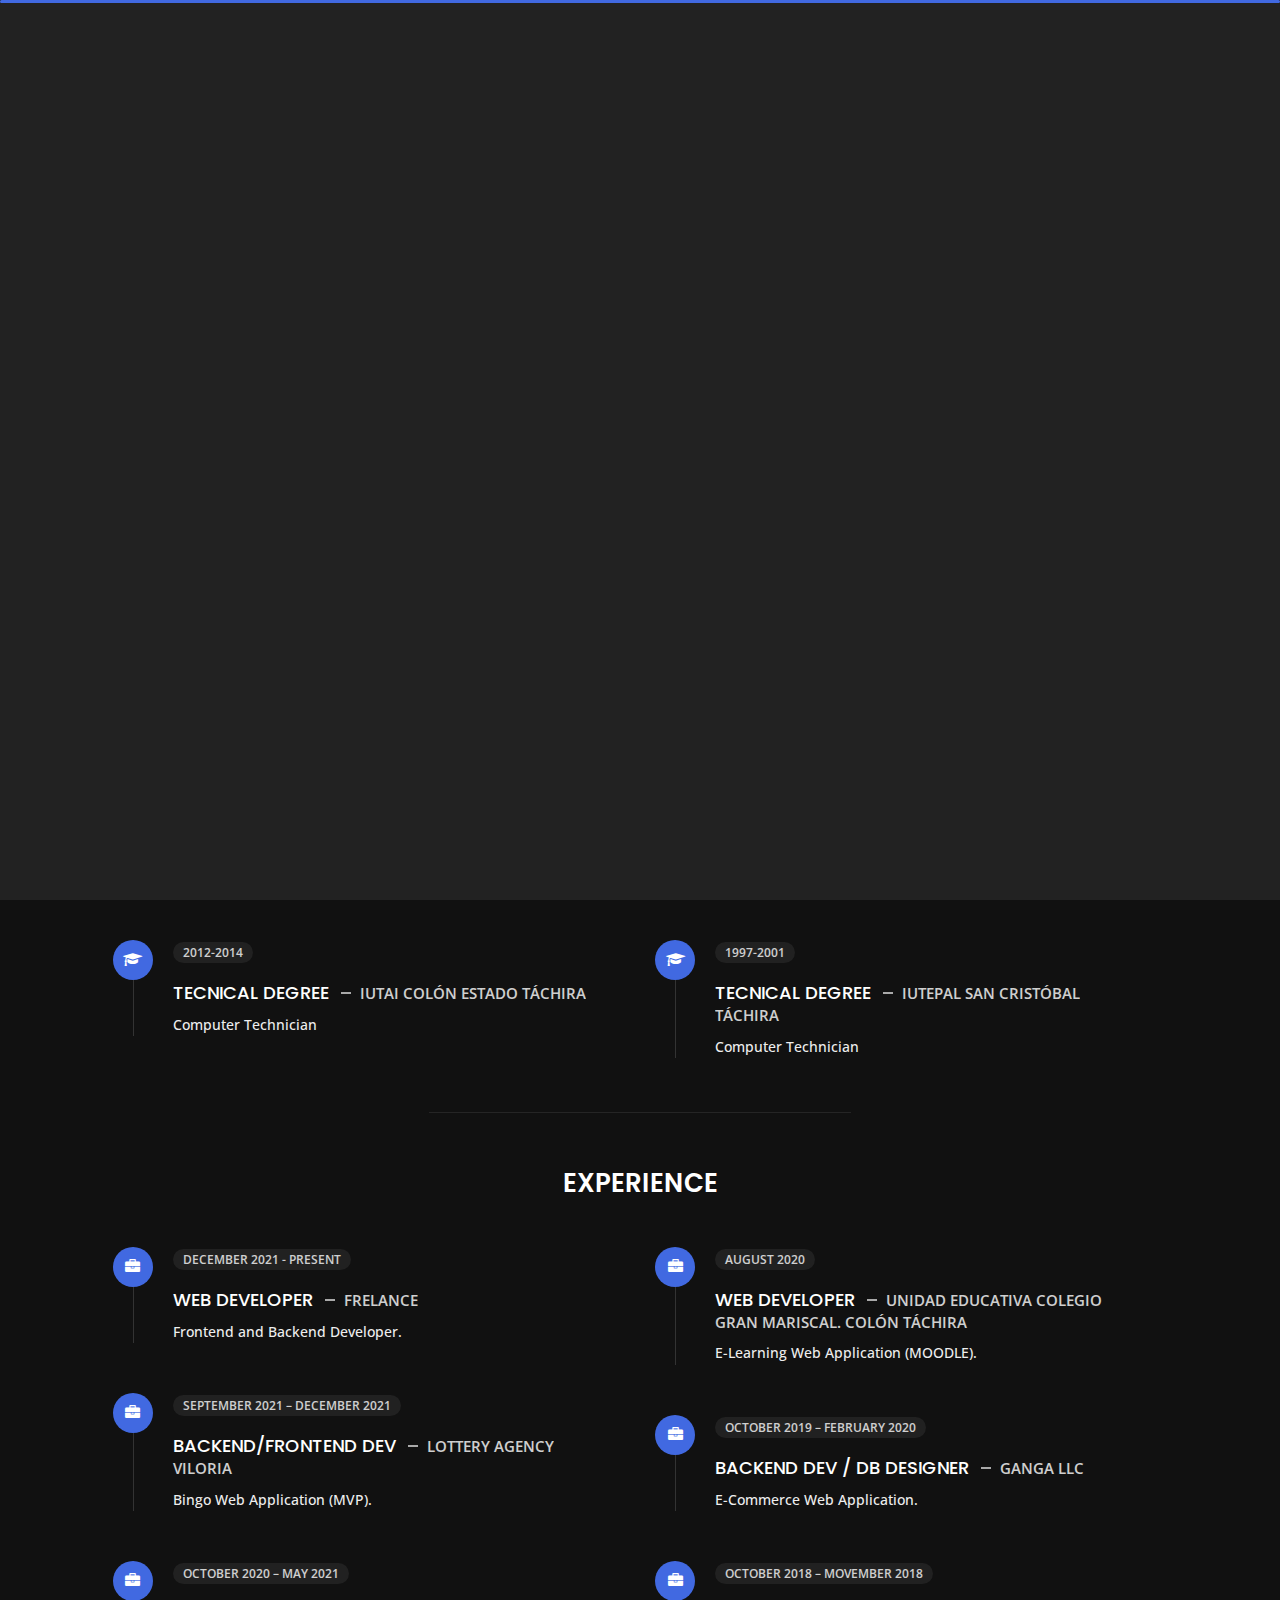
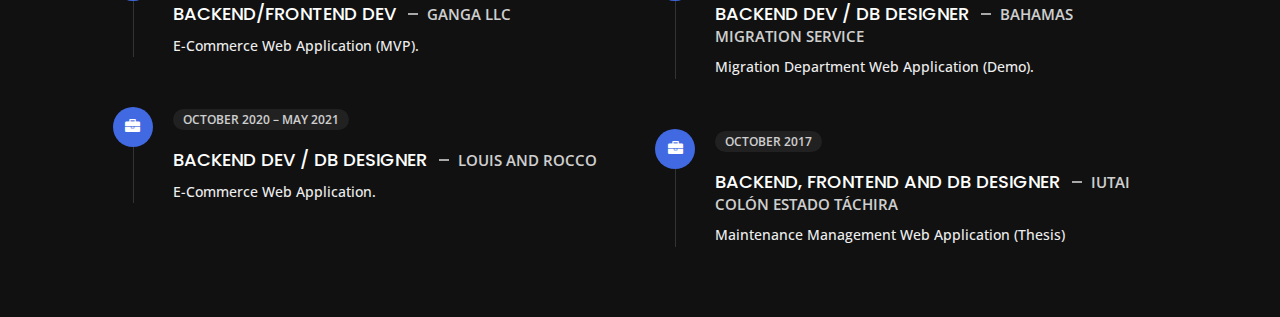
==== commit acdb8fda: "updated: courses information on courses.html" ====
--- a/about.html
+++ b/about.html
@@ -2,7 +2,7 @@
 <html lang="en">
   <head>
     <meta charset="utf-8" />
-    <title>About Personal Portfolio</title>
+    <title>Nelson Cadenas - Portfolio</title>
     <meta name="viewport" content="width=device-width, initial-scale=1" />
 
     <!-- Template Google Fonts -->
@@ -51,8 +51,14 @@
         </li>
         <li class="icon-box">
           <i class="fa fa-wrench"></i>
-          <a href="/skills.html">
+          <a href="skills.html">
             <h2>Skills</h2>
+          </a>
+        </li>
+        <li class="icon-box">
+          <i class="fa fa-graduation-cap"></i>
+          <a href="courses.html">
+            <h2>Courses</h2>
           </a>
         </li>
         <li class="icon-box">
@@ -89,6 +95,16 @@
               >
             </li>
             <li>
+              <a href="skills.html"
+                ><i class="fa fa-wrench"></i><span>Skills</span></a
+              >
+            </li>
+            <li>
+              <a href="courses.html"
+                ><i class="fa fa-graduation-cap"></i><span>Courses</span></a
+              >
+            </li>
+            <li>
               <a href="portfolio.html"
                 ><i class="fa fa-folder-open"></i><span>Portfolio</span></a
               >
@@ -165,13 +181,6 @@
                       >Venezuelan</span
                     >
                   </li>
-                  <li>
-                    <span class="title">Freelance :</span>
-                    <span
-                      class="value d-block d-sm-inline-block d-lg-block d-xl-inline-block"
-                      >Available</span
-                    >
-                  </li>
                 </ul>
               </div>
               <div class="col-6">
@@ -183,35 +192,43 @@
                       >Colón Táchira</span
                     >
                   </li>
-                  <li>
+                  <!-- <li>
                     <span class="title">phone :</span>
                     <span
                       class="value d-block d-sm-inline-block d-lg-block d-xl-inline-block"
-                      >+584247728665</span
-                    >
-                  </li>
+                      >+584245555555</span
+                    >
+                  </li> -->
                   <li>
                     <span class="title">Email :</span>
                     <span
                       class="value d-block d-sm-inline-block d-lg-block d-xl-inline-block"
-                      >nca1478@gmail.com</span
-                    >
-                  </li>
-                  <li>
+                    >
+                      <a href="mailto:nca1478@gmail.com">nca1478@gmail.com</a>
+                    </span>
+                  </li>
+                  <!-- <li>
                     <span class="title">Whatsapp :</span>
                     <span
                       class="value d-block d-sm-inline-block d-lg-block d-xl-inline-block"
                     >
-                      <a href="https://wa.me/584247728665" target="_blank"
+                      <a href="https://wa.me/584245555555" target="_blank"
                         >My number</a
                       >
                     </span>
-                  </li>
+                  </li> -->
                   <li>
                     <span class="title">languages :</span>
                     <span
                       class="value d-block d-sm-inline-block d-lg-block d-xl-inline-block"
                       >Spanish, English</span
+                    >
+                  </li>
+                  <li>
+                    <span class="title">Freelance :</span>
+                    <span
+                      class="value d-block d-sm-inline-block d-lg-block d-xl-inline-block"
+                      >Available</span
                     >
                   </li>
                 </ul>
@@ -298,7 +315,7 @@
                       >IUTAI Colón Estado Táchira</span
                     >
                   </h5>
-                  <p class="open-sans-font">Informatics Engineer</p>
+                  <p class="open-sans-font">Computer Engineering</p>
                 </li>
                 <li>
                   <div class="icon">
@@ -313,7 +330,7 @@
                       >IUTAI Colón Estado Táchira</span
                     >
                   </h5>
-                  <p class="open-sans-font">Informatics TSU</p>
+                  <p class="open-sans-font">Computer Technician</p>
                 </li>
               </ul>
             </div>
@@ -349,7 +366,7 @@
                       >IUTEPAL San Cristóbal Táchira</span
                     >
                   </h5>
-                  <p class="open-sans-font">Informatics TSU</p>
+                  <p class="open-sans-font">Computer Technician</p>
                 </li>
               </ul>
             </div>
@@ -397,9 +414,7 @@
                       >Lottery Agency Viloria</span
                     >
                   </h5>
-                  <p class="open-sans-font">
-                    Web Application (MVP) for Bingo Control.
-                  </p>
+                  <p class="open-sans-font">Bingo Web Application (MVP).</p>
                 </li>
                 <li>
                   <div class="icon">
@@ -413,7 +428,7 @@
                     <span class="place open-sans-font">Ganga LLC</span>
                   </h5>
                   <p class="open-sans-font">
-                    Web Application (MVP) for E-Commerce GANGA Professional.
+                    E-Commerce Web Application (MVP).
                   </p>
                 </li>
                 <li>
@@ -424,10 +439,10 @@
                     >October 2020 – May 2021</span
                   >
                   <h5 class="poppins-font text-uppercase">
-                    Backend Dev / Database Designer
+                    Backend Dev / DB Designer
                     <span class="place open-sans-font">Louis and Rocco</span>
                   </h5>
-                  <p class="open-sans-font">Web Application for E-Commerce.</p>
+                  <p class="open-sans-font">E-Commerce Web Application.</p>
                 </li>
               </ul>
             </div>
@@ -450,8 +465,7 @@
                     >
                   </h5>
                   <p class="open-sans-font">
-                    Installation, Configuration, Administration and Development
-                    of Video Courses for the E-Learning Platform MOODLE.
+                    E-Learning Web Application (MOODLE).
                   </p>
                 </li>
 
@@ -463,10 +477,10 @@
                     >October 2019 – February 2020</span
                   >
                   <h5 class="poppins-font text-uppercase">
-                    Backend Dev / Database Designer
+                    Backend Dev / DB Designer
                     <span class="place open-sans-font">Ganga LLC</span>
                   </h5>
-                  <p class="open-sans-font">Web Application for E-Commerce.</p>
+                  <p class="open-sans-font">E-Commerce Web Application.</p>
                 </li>
                 <li>
                   <div class="icon">
@@ -476,13 +490,13 @@
                     >October 2018 – Movember 2018</span
                   >
                   <h5 class="poppins-font text-uppercase">
-                    Backend Dev / Database Designer
+                    Backend Dev / DB Designer
                     <span class="place open-sans-font">
                       Bahamas Migration Service</span
                     >
                   </h5>
                   <p class="open-sans-font">
-                    Web Application (Demo) for Migration control.
+                    Migration Department Web Application (Demo).
                   </p>
                 </li>
                 <li>
@@ -493,14 +507,13 @@
                     >October 2017</span
                   >
                   <h5 class="poppins-font text-uppercase">
-                    Backend & Frontend Dev and Database Designer
+                    Backend, Frontend and DB Designer
                     <span class="place open-sans-font">
                       IUTAI Colón Estado Táchira</span
                     >
                   </h5>
                   <p class="open-sans-font">
-                    Development of an Information System for Maintenance
-                    Management (Thesis).
+                    Maintenance Management Web Application (Thesis)
                   </p>
                 </li>
               </ul>
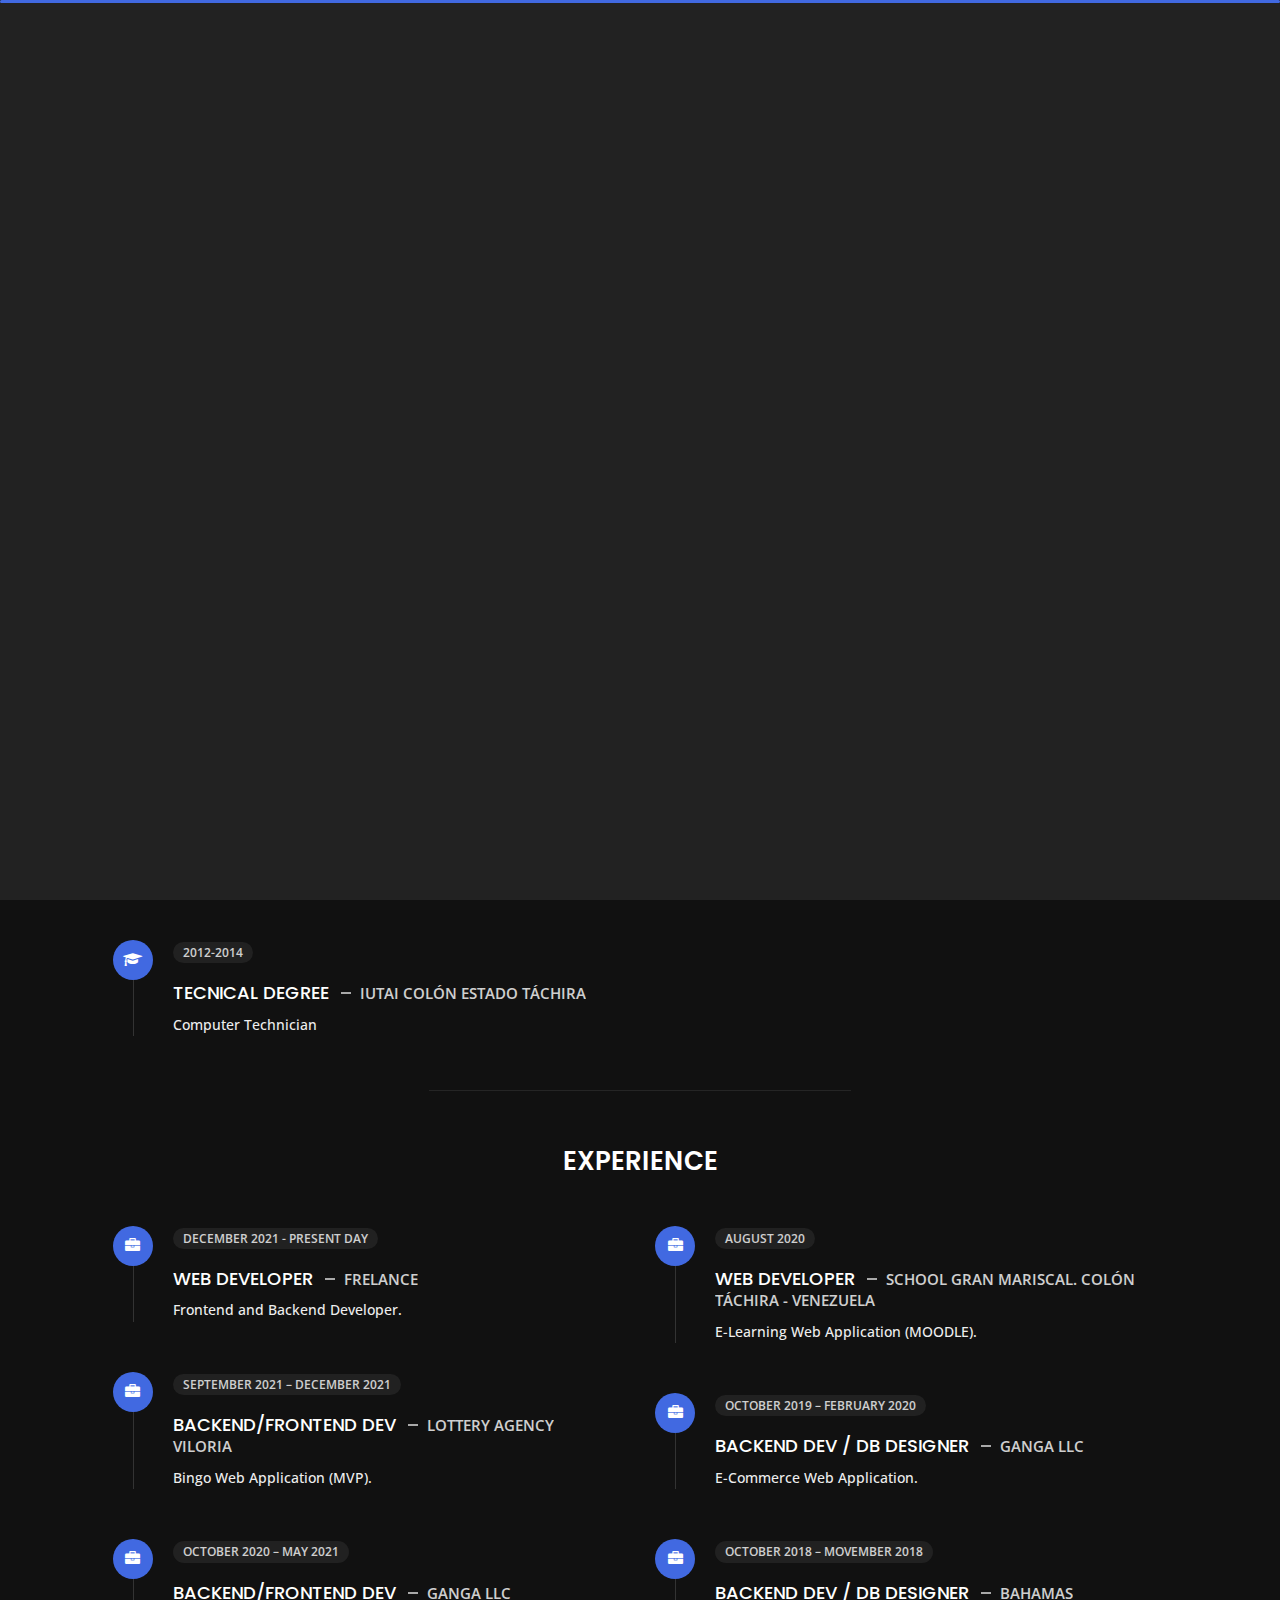
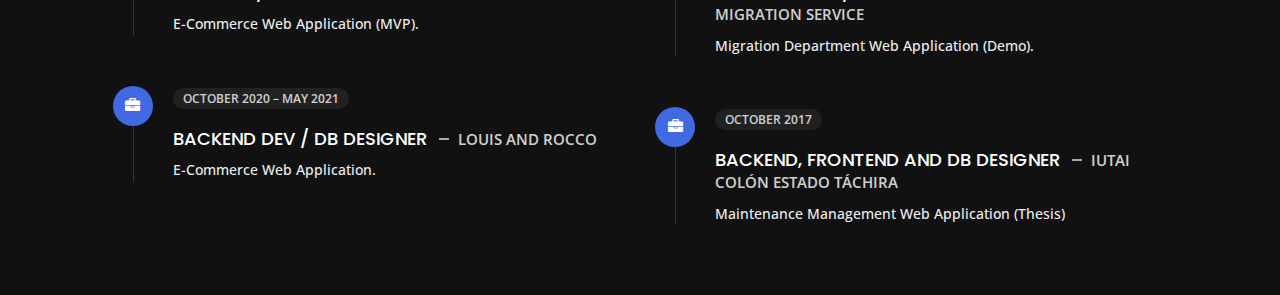
==== commit feeb2cd6: "improved: face image (all devices)" ====
--- a/about.html
+++ b/about.html
@@ -234,7 +234,12 @@
                 </ul>
               </div>
               <div class="col-12 mt-3">
-                <a href="#" class="btn btn-download">Download CV</a>
+                <a
+                  href="https://drive.google.com/file/d/1XKPq0CveTF5jWcPY_QpGG6CyoUCRabYD/view?usp=sharing"
+                  class="btn btn-download"
+                  target="__blank"
+                  >Download CV</a
+                >
               </div>
             </div>
           </div>
@@ -338,7 +343,7 @@
           <div class="col-lg-6 m-15px-tb">
             <div class="resume-box">
               <ul>
-                <li>
+                <!-- <li>
                   <div class="icon">
                     <i class="fa fa-briefcase"></i>
                   </div>
@@ -352,7 +357,7 @@
                     >
                   </h5>
                   <p class="open-sans-font">4 semesters approved</p>
-                </li>
+                </li> -->
                 <li>
                   <div class="icon">
                     <i class="fa fa-graduation-cap"></i>
@@ -393,7 +398,7 @@
                     <i class="fa fa-briefcase"></i>
                   </div>
                   <span class="time open-sans-font text-uppercase"
-                    >December 2021 - Present</span
+                    >December 2021 - Present Day</span
                   >
                   <h5 class="poppins-font text-uppercase">
                     Web Developer
@@ -460,8 +465,7 @@
                   <h5 class="poppins-font text-uppercase">
                     Web Developer
                     <span class="place open-sans-font"
-                      >Unidad Educativa Colegio Gran Mariscal. Colón
-                      Táchira</span
+                      >School Gran Mariscal. Colón Táchira - Venezuela</span
                     >
                   </h5>
                   <p class="open-sans-font">
--- a/css/style.css
+++ b/css/style.css
@@ -113,7 +113,7 @@
   background-size: cover;
   background-repeat: no-repeat;
   background-position: top;
-  box-shadow: 0 0 7px rgba(0,0,0,.3);
+  box-shadow: 0 0 7px rgba(0, 0, 0, 0.3);
 }
 
 body.light .preloader .black_wall {
@@ -150,7 +150,7 @@
   background-color: #666;
 }
 
-body.light.about  .resume-box li:after {
+body.light.about .resume-box li:after {
   border-left: 1px solid #ddd;
 }
 
@@ -167,27 +167,27 @@
 }
 
 body.light.portfolio .slideshow ul > li:after {
-  background: rgba(255,255,255,0.77);
+  background: rgba(255, 255, 255, 0.77);
 }
 
 body.light.portfolio .slideshow {
-  background: rgba(0,0,0,0.7);
-}
-
-body.light.contact .contactform input[type=text],
-body.light.contact .contactform input[type=email],
+  background: rgba(0, 0, 0, 0.7);
+}
+
+body.light.contact .contactform input[type='text'],
+body.light.contact .contactform input[type='email'],
 body.light.contact .contactform textarea {
   background-color: #fff;
   border: 1px solid #ddd;
   color: #666;
 }
 
-body.light.contact  ul.social li a {
+body.light.contact ul.social li a {
   color: #666;
   background: #eee;
 }
 
-body.light.contact  ul.social li a:hover {
+body.light.contact ul.social li a:hover {
   color: #fff;
 }
 
@@ -235,7 +235,6 @@
 }
 
 @media (max-width: 991px) {
-
   body.light .main-img-mobile {
     border: 4px solid #eee;
   }
@@ -272,17 +271,17 @@
   }
 
   body.light.portfolio .slideshow nav span.nav-next {
-    background-image: url("../img/projects/navigation/right-arrow.png");
+    background-image: url('../img/projects/navigation/right-arrow.png');
     background-size: cover;
   }
 
   body.light.portfolio .slideshow nav span.nav-prev {
-    background-image: url("../img/projects/navigation/left-arrow.png");
+    background-image: url('../img/projects/navigation/left-arrow.png');
     background-size: cover;
   }
 
   body.light.portfolio .slideshow nav span.nav-close {
-    background-image: url("../img/projects/navigation/close-button.png");
+    background-image: url('../img/projects/navigation/close-button.png');
     background-size: cover;
   }
 
@@ -327,7 +326,7 @@
   display: inline-block;
   position: relative;
   font-family: 'Poppins', sans-serif;
-  letter-spacing: .5px;
+  letter-spacing: 0.5px;
   border: 0;
 }
 
@@ -379,7 +378,6 @@
 /*** Desktop Navigation ***/
 
 @media (min-width: 992px) {
-
   /*** Navigation ***/
 
   .header {
@@ -413,7 +411,7 @@
     position: relative;
     display: flex;
     align-items: center;
-    transition: .3s;
+    transition: 0.3s;
     margin: 20px 0;
     border-radius: 50%;
     background: #2b2a2a;
@@ -422,7 +420,7 @@
   .header ul.icon-menu li.icon-box i {
     color: #ddd;
     font-size: 19px;
-    transition: .3s;
+    transition: 0.3s;
   }
 
   .header ul.icon-menu li.icon-box.active,
@@ -468,7 +466,7 @@
     color: #fff;
     line-height: 50px;
     font-weight: 500;
-    transition: all .3s;
+    transition: all 0.3s;
     border-radius: 30px;
     text-transform: uppercase;
     padding: 0 25px 0 30px;
@@ -499,7 +497,7 @@
 }
 
 .home .bg {
-  background-image: url(../img/2.jpg);
+  background-image: url(../img/1.jpg);
   background-size: cover;
   background-repeat: no-repeat;
   background-position: top;
@@ -508,7 +506,7 @@
   border-radius: 15px;
   left: 30px;
   top: 30px;
-  box-shadow: 0 0 7px rgba(0,0,0,.9);
+  box-shadow: 0 0 7px rgba(0, 0, 0, 0.9);
 }
 
 .home .container-home {
@@ -560,7 +558,7 @@
 }
 
 .about .about-list .title {
-  opacity: .8;
+  opacity: 0.8;
   text-transform: capitalize;
 }
 
@@ -602,7 +600,7 @@
 }
 
 .about .box-stats p:before {
-  content: "";
+  content: '';
   position: absolute;
   left: 0;
   top: 13px;
@@ -626,7 +624,7 @@
 }
 
 .about .resume-box li:after {
-  content: "";
+  content: '';
   position: absolute;
   top: 0;
   left: 20px;
@@ -657,7 +655,7 @@
   border-radius: 20px;
   font-weight: 600;
   background-color: #252525;
-  opacity: .8;
+  opacity: 0.8;
 }
 
 .about .resume-box h5 {
@@ -672,7 +670,7 @@
 }
 
 .about .resume-box .place {
-  opacity: .8;
+  opacity: 0.8;
   font-weight: 600;
   font-size: 15px;
   position: relative;
@@ -687,10 +685,50 @@
   background-color: #fff;
   left: 7px;
   top: 9px;
-  opacity: .8;
+  opacity: 0.8;
 }
 
 /* Skills */
+
+.container-skills {
+  display: grid;
+  grid-template-columns: repeat(3, 1fr);
+  justify-content: center;
+  align-items: center;
+  text-align: center;
+  gap: 1rem;
+  padding: 1rem 80px;
+  font-size: 1.2rem;
+}
+
+.skill-box {
+  padding: 1rem;
+  color: #ddd;
+  cursor: pointer;
+}
+
+.skill-title {
+  display: flex;
+  flex-direction: column;
+  align-items: center;
+  padding: 0.5rem;
+  margin-bottom: 0.5rem;
+}
+
+.img {
+  width: 90px;
+  height: 90px;
+  position: relative;
+  border-radius: 45px;
+  background-color: #fff;
+  display: flex;
+  justify-content: center;
+  align-items: center;
+}
+
+.skill-icon {
+  width: 50px;
+}
 
 .about .c100 {
   float: none !important;
@@ -728,7 +766,7 @@
   display: block;
   width: 100%;
   border-radius: 5px;
-  transition: .3s;
+  transition: 0.3s;
 }
 
 .portfolio .grid-wrap {
@@ -791,7 +829,7 @@
 
 .portfolio .slideshow {
   position: fixed;
-  background: rgba(0,0,0,0.85);
+  background: rgba(0, 0, 0, 0.85);
   width: 100%;
   height: 100%;
   top: 0;
@@ -819,8 +857,8 @@
   height: 100%;
   -webkit-transform-style: preserve-3d;
   transform-style: preserve-3d;
-  -webkit-transform: translate3d(0,0,150px);
-  transform: translate3d(0,0,150px);
+  -webkit-transform: translate3d(0, 0, 150px);
+  transform: translate3d(0, 0, 150px);
   -webkit-transition: -webkit-transform 0.5s;
   transition: transform 0.5s;
 }
@@ -831,8 +869,8 @@
 }
 
 .portfolio .slideshow-open .slideshow ul {
-  -webkit-transform: translate3d(0,0,0);
-  transform: translate3d(0,0,0);
+  -webkit-transform: translate3d(0, 0, 0);
+  transform: translate3d(0, 0, 0);
 }
 
 .portfolio .slideshow ul > li {
@@ -855,7 +893,7 @@
   height: 100%;
   top: 0;
   left: 0;
-  background: rgba(0,0,0,0.7);
+  background: rgba(0, 0, 0, 0.7);
   -webkit-transition: opacity 0.3s;
   transition: opacity 0.3s;
   z-index: 111;
@@ -906,7 +944,7 @@
 
 .portfolio .slideshow .videocontainer {
   position: relative;
-  padding-bottom: 56.20%;
+  padding-bottom: 56.2%;
   padding-top: 0;
   height: 0;
   max-width: 100%;
@@ -932,7 +970,7 @@
 
 .portfolio .slideshow .carousel-indicators {
   bottom: 0;
-  background: rgba(0,0,0,.4);
+  background: rgba(0, 0, 0, 0.4);
   padding: 10px 0;
   margin: 0;
 }
@@ -1006,7 +1044,7 @@
 
 .contact .custom-span-contact span {
   text-transform: uppercase;
-  opacity: .8;
+  opacity: 0.8;
   font-weight: 400;
 }
 
@@ -1025,15 +1063,15 @@
   line-height: 42px;
   text-align: center;
   color: #fff;
-  transition: .3s;
+  transition: 0.3s;
   font-size: 17px;
   margin: 0 6px;
   background: #2b2a2a;
   border-radius: 50%;
 }
 /* Form */
-.contact .contactform input[type=text],
-.contact .contactform input[type=email] {
+.contact .contactform input[type='text'],
+.contact .contactform input[type='email'] {
   border: 1px solid #111;
   width: 100%;
   background: #252525;
@@ -1042,7 +1080,7 @@
   margin-bottom: 30px;
   border-radius: 30px;
   outline: none !important;
-  transition: .3s;
+  transition: 0.3s;
 }
 
 .contact .contactform textarea {
@@ -1056,7 +1094,7 @@
   overflow: hidden;
   border-radius: 30px;
   outline: none !important;
-  transition: .3s;
+  transition: 0.3s;
 }
 
 .contact .contactform .form-message {
@@ -1077,7 +1115,7 @@
 
 .contact .contactform .output_message.success:before {
   font-family: FontAwesome;
-  content: "\f14a";
+  content: '\f14a';
   padding-right: 10px;
 }
 
@@ -1087,7 +1125,7 @@
 
 .contact .contactform .output_message.error:before {
   font-family: FontAwesome;
-  content: "\f071";
+  content: '\f071';
   padding-right: 10px;
 }
 
@@ -1116,7 +1154,7 @@
 
 .blog .post-content .entry-header h3 a {
   text-decoration: none;
-  transition: .5s;
+  transition: 0.5s;
 }
 
 .blog .post-thumb {
@@ -1134,7 +1172,7 @@
 
 .blog .post-thumb a img {
   border-radius: 5px 5px 0 0;
-  transition: .3s;
+  transition: 0.3s;
 }
 
 .blog .post-content .entry-content p {
@@ -1164,12 +1202,11 @@
   height: 43px;
   line-height: 43px;
   text-align: center;
-  transition: .3s;
-
+  transition: 0.3s;
 }
 
 .blog .page-link:focus,
-.blog .page-link:active{
+.blog .page-link:active {
   box-shadow: none !important;
 }
 
@@ -1263,24 +1300,24 @@
   }
 
   .btn.btn-about:before {
-    content: "\f007";
+    content: '\f007';
   }
 
   .btn.btn-portfolio:before {
-    content: "\f07c";
+    content: '\f07c';
     margin-top: -8px;
   }
 
   .btn.btn-preview:before {
-    content: "\f08e";
+    content: '\f08e';
   }
 
   .btn.btn-download:before {
-    content: "\f019";
+    content: '\f019';
   }
 
   .btn.btn-contact:before {
-    content: "\f1d8";
+    content: '\f1d8';
   }
 
   .btn span {
@@ -1382,9 +1419,8 @@
     border-radius: 3px;
     z-index: 1;
     transform-origin: 5px 0;
-    transition: transform 0.5s cubic-bezier(0.77,0.2,0.05,1.0),
-    background 0.5s cubic-bezier(0.77,0.2,0.05,1.0),
-    opacity 0.55s ease;
+    transition: transform 0.5s cubic-bezier(0.77, 0.2, 0.05, 1),
+      background 0.5s cubic-bezier(0.77, 0.2, 0.05, 1), opacity 0.55s ease;
   }
 
   #menuToggle > span:first-child {
@@ -1422,7 +1458,7 @@
     -webkit-font-smoothing: antialiased;
     transform-origin: 0 0;
     transform: translate(-100%, 0);
-    transition: transform 0.5s cubic-bezier(0.77,0.2,0.05,1.0);
+    transition: transform 0.5s cubic-bezier(0.77, 0.2, 0.05, 1);
   }
 
   #menuToggle input:checked ~ ul {
@@ -1673,7 +1709,7 @@
   }
 
   .about .c100 {
-    transform: scale(.8);
+    transform: scale(0.8);
   }
 
   .about .box-stats.with-margin {
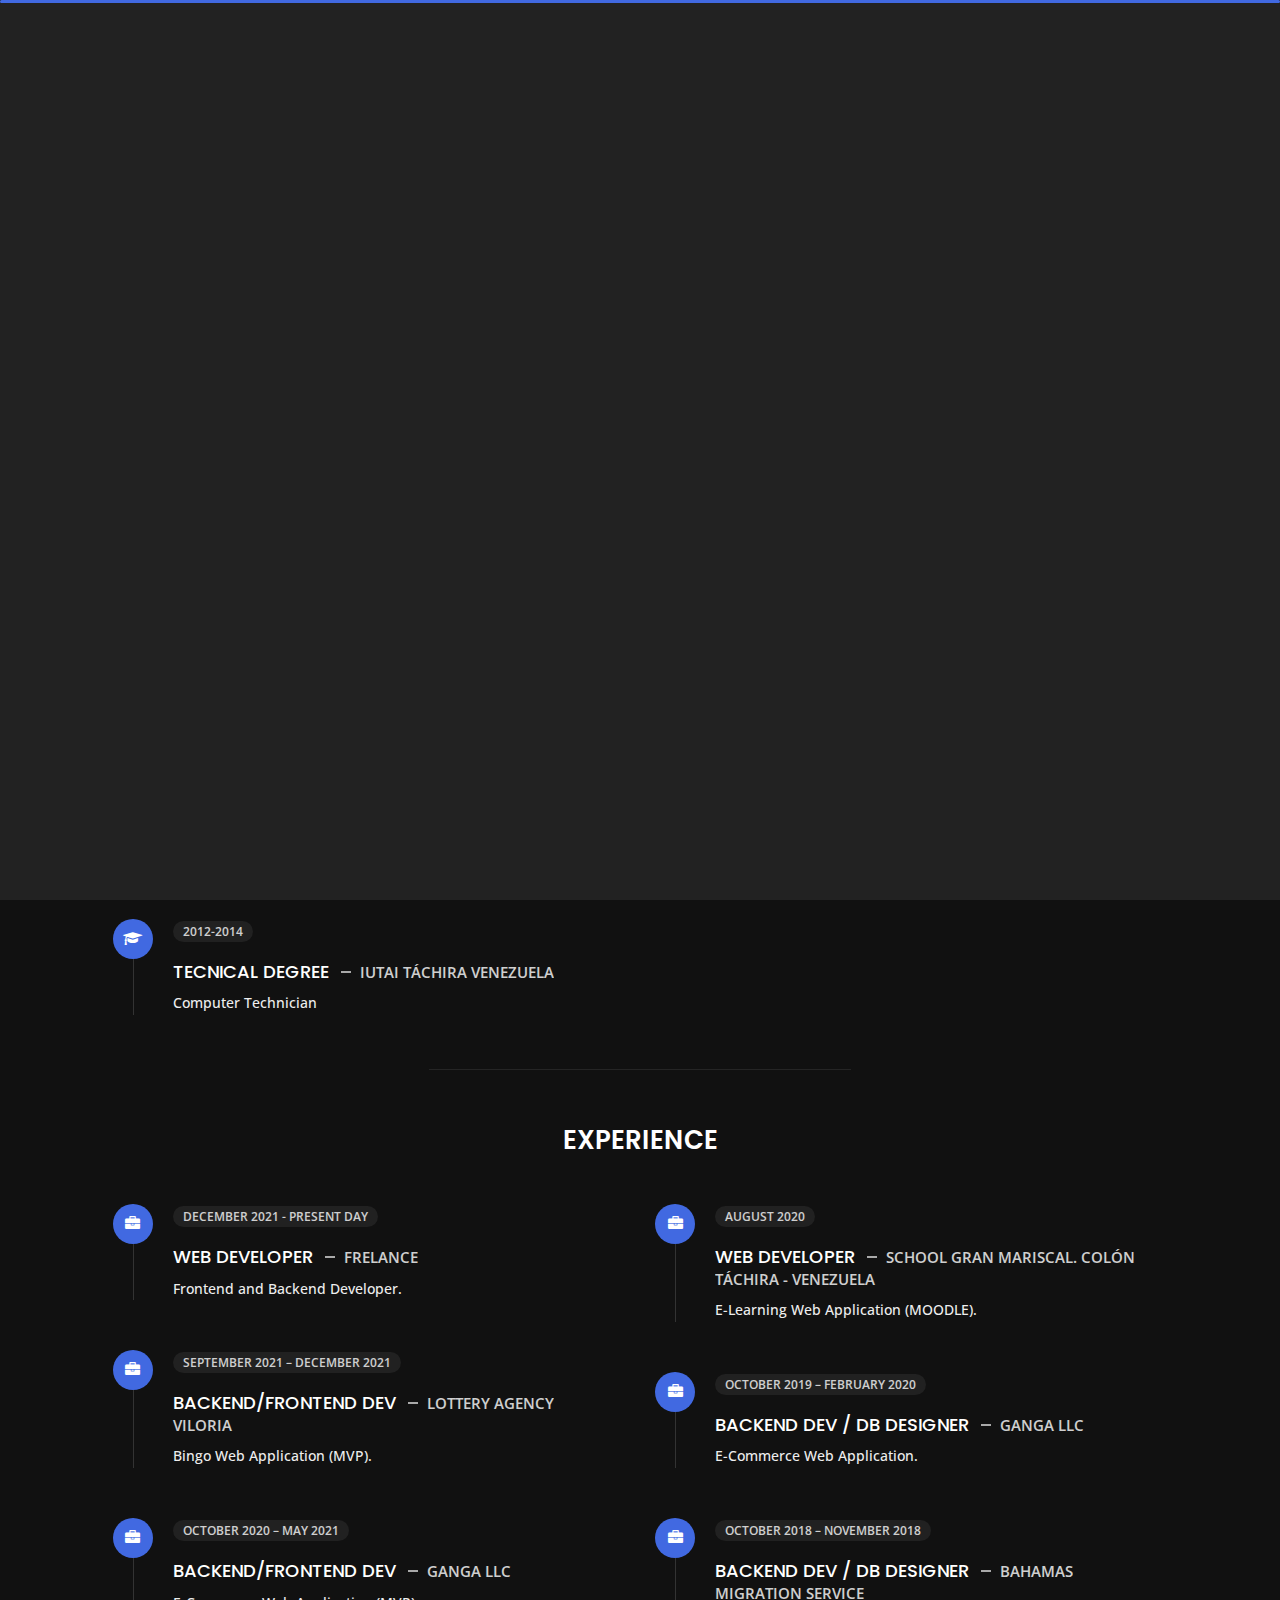
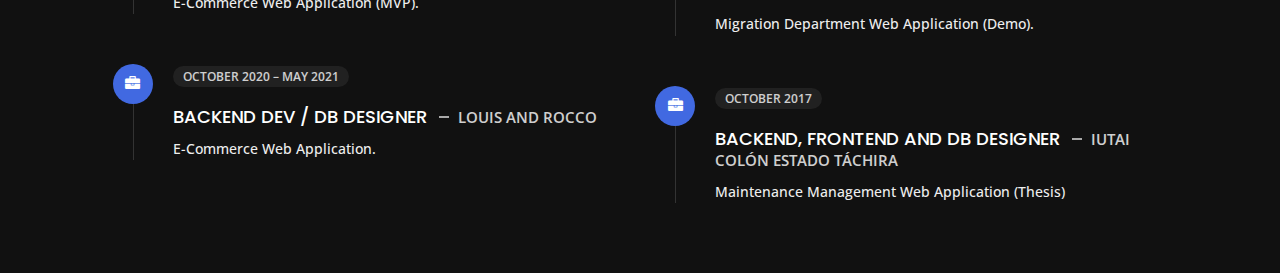
==== commit 41069b30: "updated: some information all site" ====
--- a/about.html
+++ b/about.html
@@ -157,14 +157,14 @@
                     <span class="title">first name :</span>
                     <span
                       class="value d-block d-sm-inline-block d-lg-block d-xl-inline-block"
-                      >Nelson</span
+                      >Nelson Jose</span
                     >
                   </li>
                   <li>
                     <span class="title">last name :</span>
                     <span
                       class="value d-block d-sm-inline-block d-lg-block d-xl-inline-block"
-                      >Cadenas</span
+                      >Cadenas Araque</span
                     >
                   </li>
                   <li>
@@ -235,7 +235,7 @@
               </div>
               <div class="col-12 mt-3">
                 <a
-                  href="https://drive.google.com/file/d/1XKPq0CveTF5jWcPY_QpGG6CyoUCRabYD/view?usp=sharing"
+                  href="https://drive.google.com/file/d/1XLJuWcKuuCpMJTukCbcM6zRBOFpf-c8v/view?usp=sharing"
                   class="btn btn-download"
                   target="__blank"
                   >Download CV</a
@@ -317,7 +317,7 @@
                   <h5 class="poppins-font text-uppercase">
                     Engineering Degree
                     <span class="place open-sans-font"
-                      >IUTAI Colón Estado Táchira</span
+                      >IUTAI Táchira Venezuela</span
                     >
                   </h5>
                   <p class="open-sans-font">Computer Engineering</p>
@@ -332,7 +332,7 @@
                   <h5 class="poppins-font text-uppercase">
                     Tecnical Degree
                     <span class="place open-sans-font"
-                      >IUTAI Colón Estado Táchira</span
+                      >IUTAI Táchira Venezuela</span
                     >
                   </h5>
                   <p class="open-sans-font">Computer Technician</p>
@@ -368,7 +368,7 @@
                   <h5 class="poppins-font text-uppercase">
                     Tecnical Degree
                     <span class="place open-sans-font"
-                      >IUTEPAL San Cristóbal Táchira</span
+                      >IUTEPAL Táchira Venezuela</span
                     >
                   </h5>
                   <p class="open-sans-font">Computer Technician</p>
@@ -491,7 +491,7 @@
                     <i class="fa fa-briefcase"></i>
                   </div>
                   <span class="time open-sans-font text-uppercase"
-                    >October 2018 – Movember 2018</span
+                    >October 2018 – November 2018</span
                   >
                   <h5 class="poppins-font text-uppercase">
                     Backend Dev / DB Designer
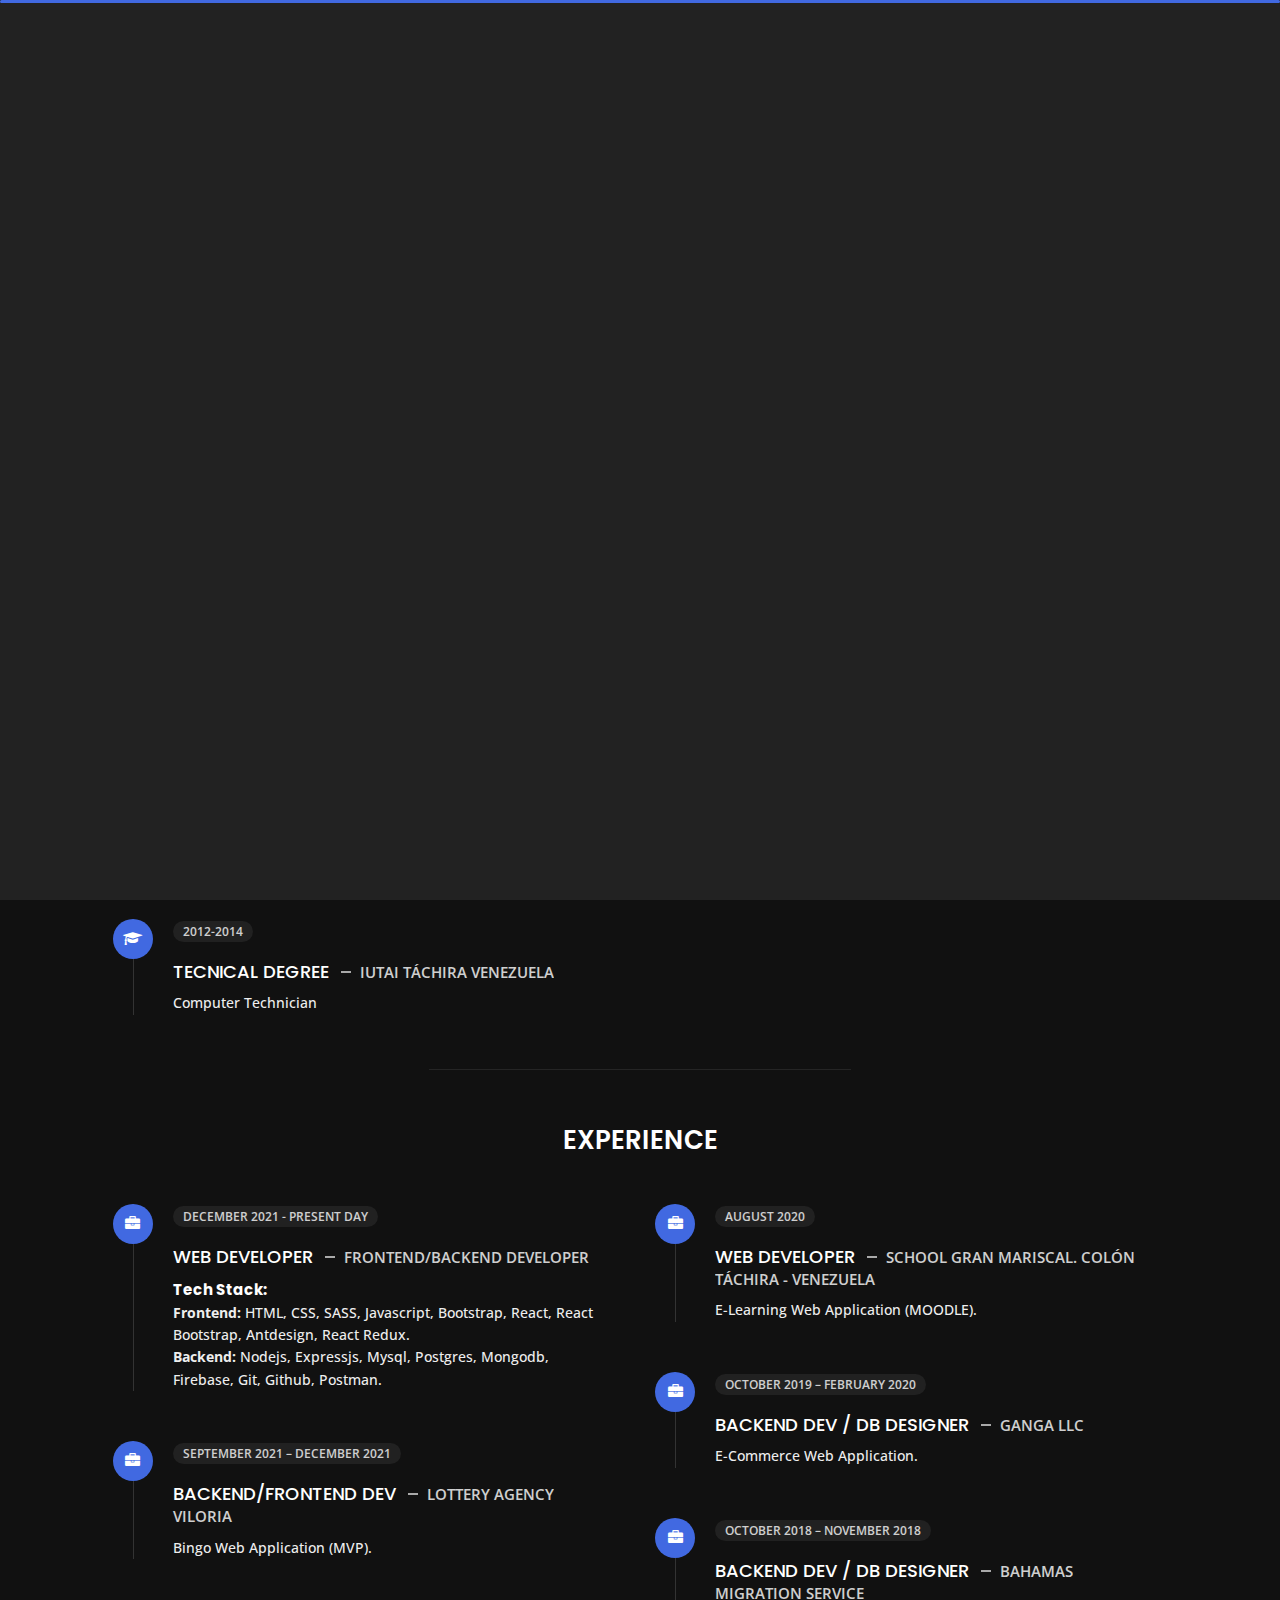
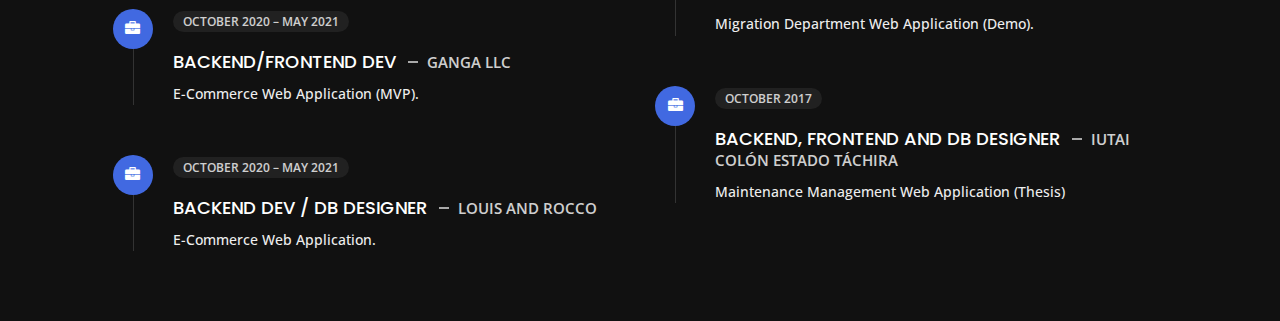
==== commit 22ce3b94: "updated: cv url google drive" ====
--- a/about.html
+++ b/about.html
@@ -225,17 +225,17 @@
                     >
                   </li>
                   <li>
-                    <span class="title">Freelance :</span>
-                    <span
-                      class="value d-block d-sm-inline-block d-lg-block d-xl-inline-block"
-                      >Available</span
+                    <span class="title">Availability:</span>
+                    <span
+                      class="value d-block d-sm-inline-block d-lg-block d-xl-inline-block"
+                      >Remote Work</span
                     >
                   </li>
                 </ul>
               </div>
               <div class="col-12 mt-3">
                 <a
-                  href="https://drive.google.com/file/d/1XLJuWcKuuCpMJTukCbcM6zRBOFpf-c8v/view?usp=sharing"
+                  href="https://drive.google.com/file/d/1eFX6pvdrDsd4A45WnztsW6QjIB5Au0o-/view?usp=sharing"
                   class="btn btn-download"
                   target="__blank"
                   >Download CV</a
@@ -250,7 +250,7 @@
             <div class="row">
               <div class="col-6">
                 <div class="box-stats with-margin">
-                  <h3 class="poppins-font position-relative">4</h3>
+                  <h3 class="poppins-font position-relative">5</h3>
                   <p
                     class="open-sans-font m-0 position-relative text-uppercase"
                   >
@@ -260,7 +260,7 @@
               </div>
               <div class="col-6">
                 <div class="box-stats with-margin">
-                  <h3 class="poppins-font position-relative">7</h3>
+                  <h3 class="poppins-font position-relative">19</h3>
                   <p
                     class="open-sans-font m-0 position-relative text-uppercase"
                   >
@@ -402,9 +402,21 @@
                   >
                   <h5 class="poppins-font text-uppercase">
                     Web Developer
-                    <span class="place open-sans-font">Frelance</span>
-                  </h5>
-                  <p class="open-sans-font">Frontend and Backend Developer.</p>
+                    <span class="place open-sans-font"
+                      >Frontend/Backend Developer</span
+                    >
+                  </h5>
+                  <strong>Tech Stack:</strong><br />
+                  <p class="open-sans-font">
+                    <strong>Frontend:</strong>
+                    HTML, CSS, SASS, Javascript, Bootstrap, React, React
+                    Bootstrap, Antdesign, React Redux.
+                  </p>
+                  <p class="open-sans-font">
+                    <strong>Backend:</strong>
+                    Nodejs, Expressjs, Mysql, Postgres, Mongodb, Firebase, Git,
+                    Github, Postman.
+                  </p>
                 </li>
                 <li>
                   <div class="icon">
